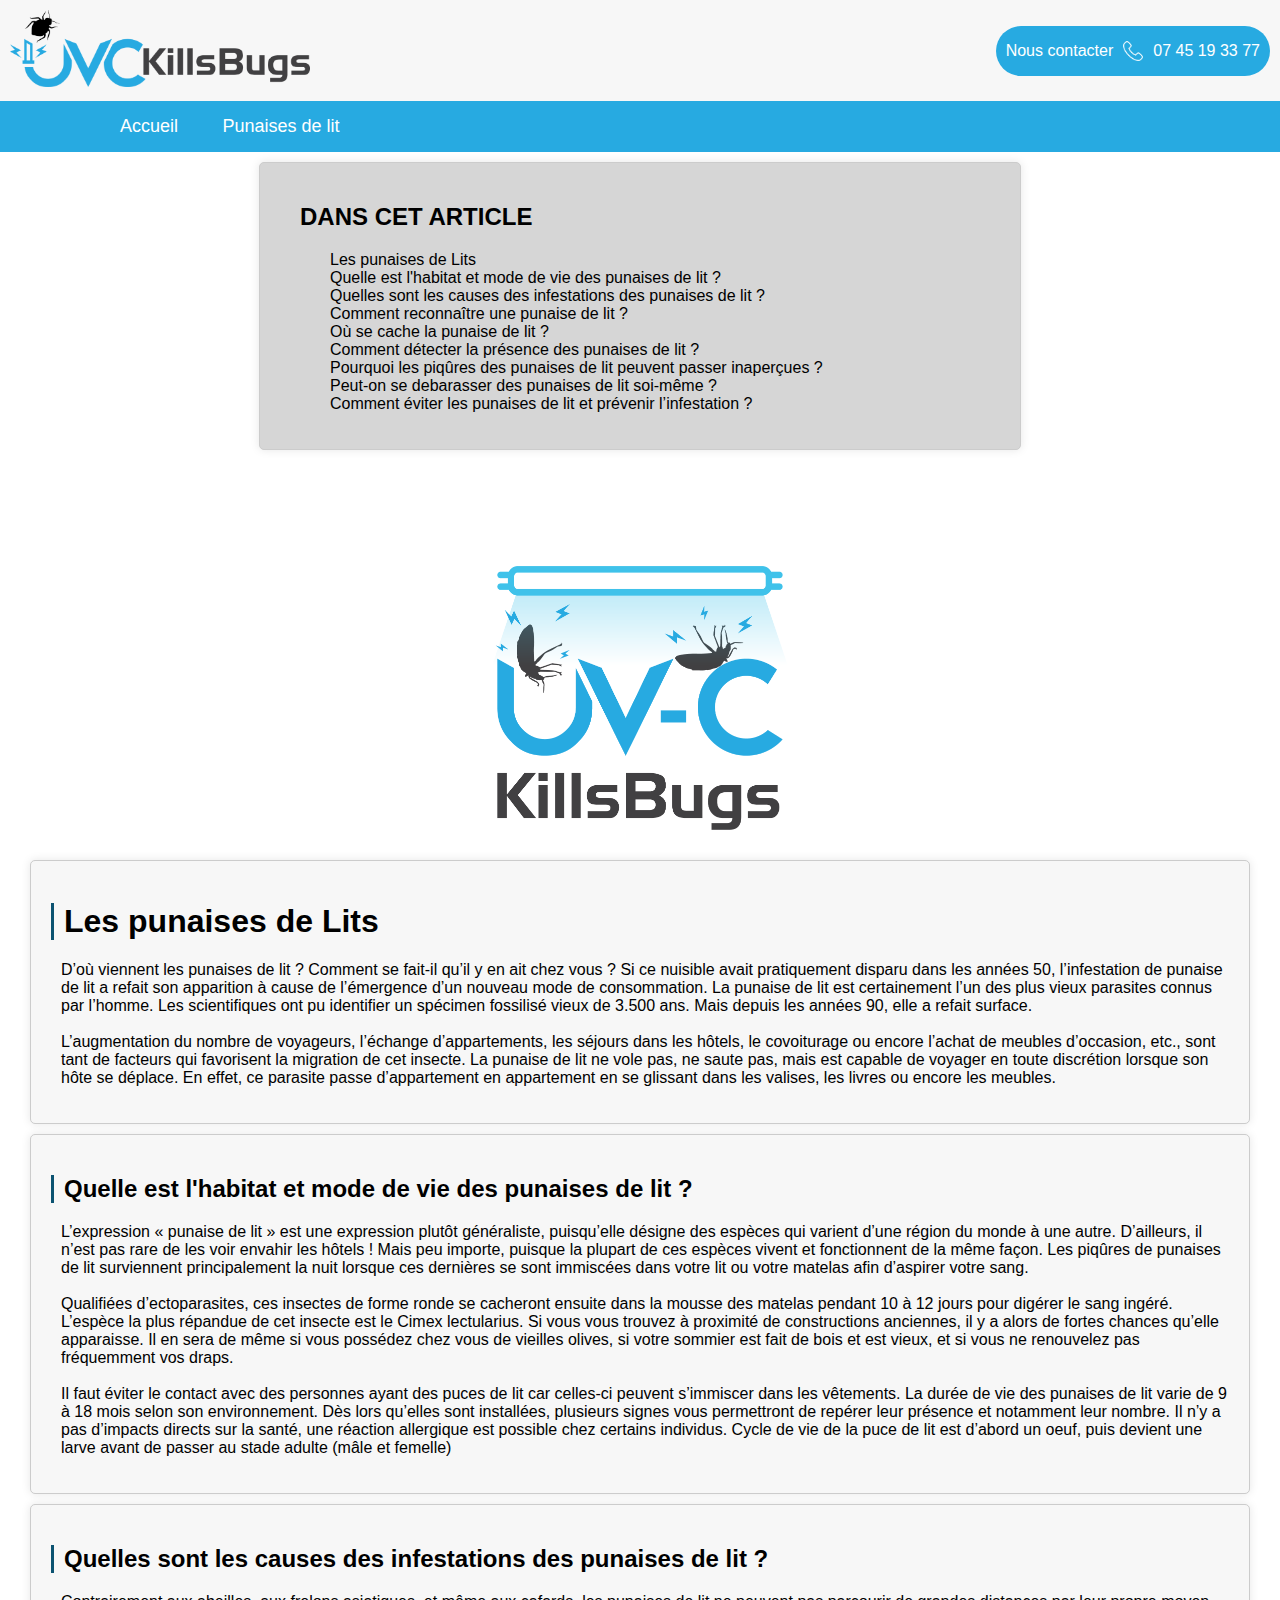
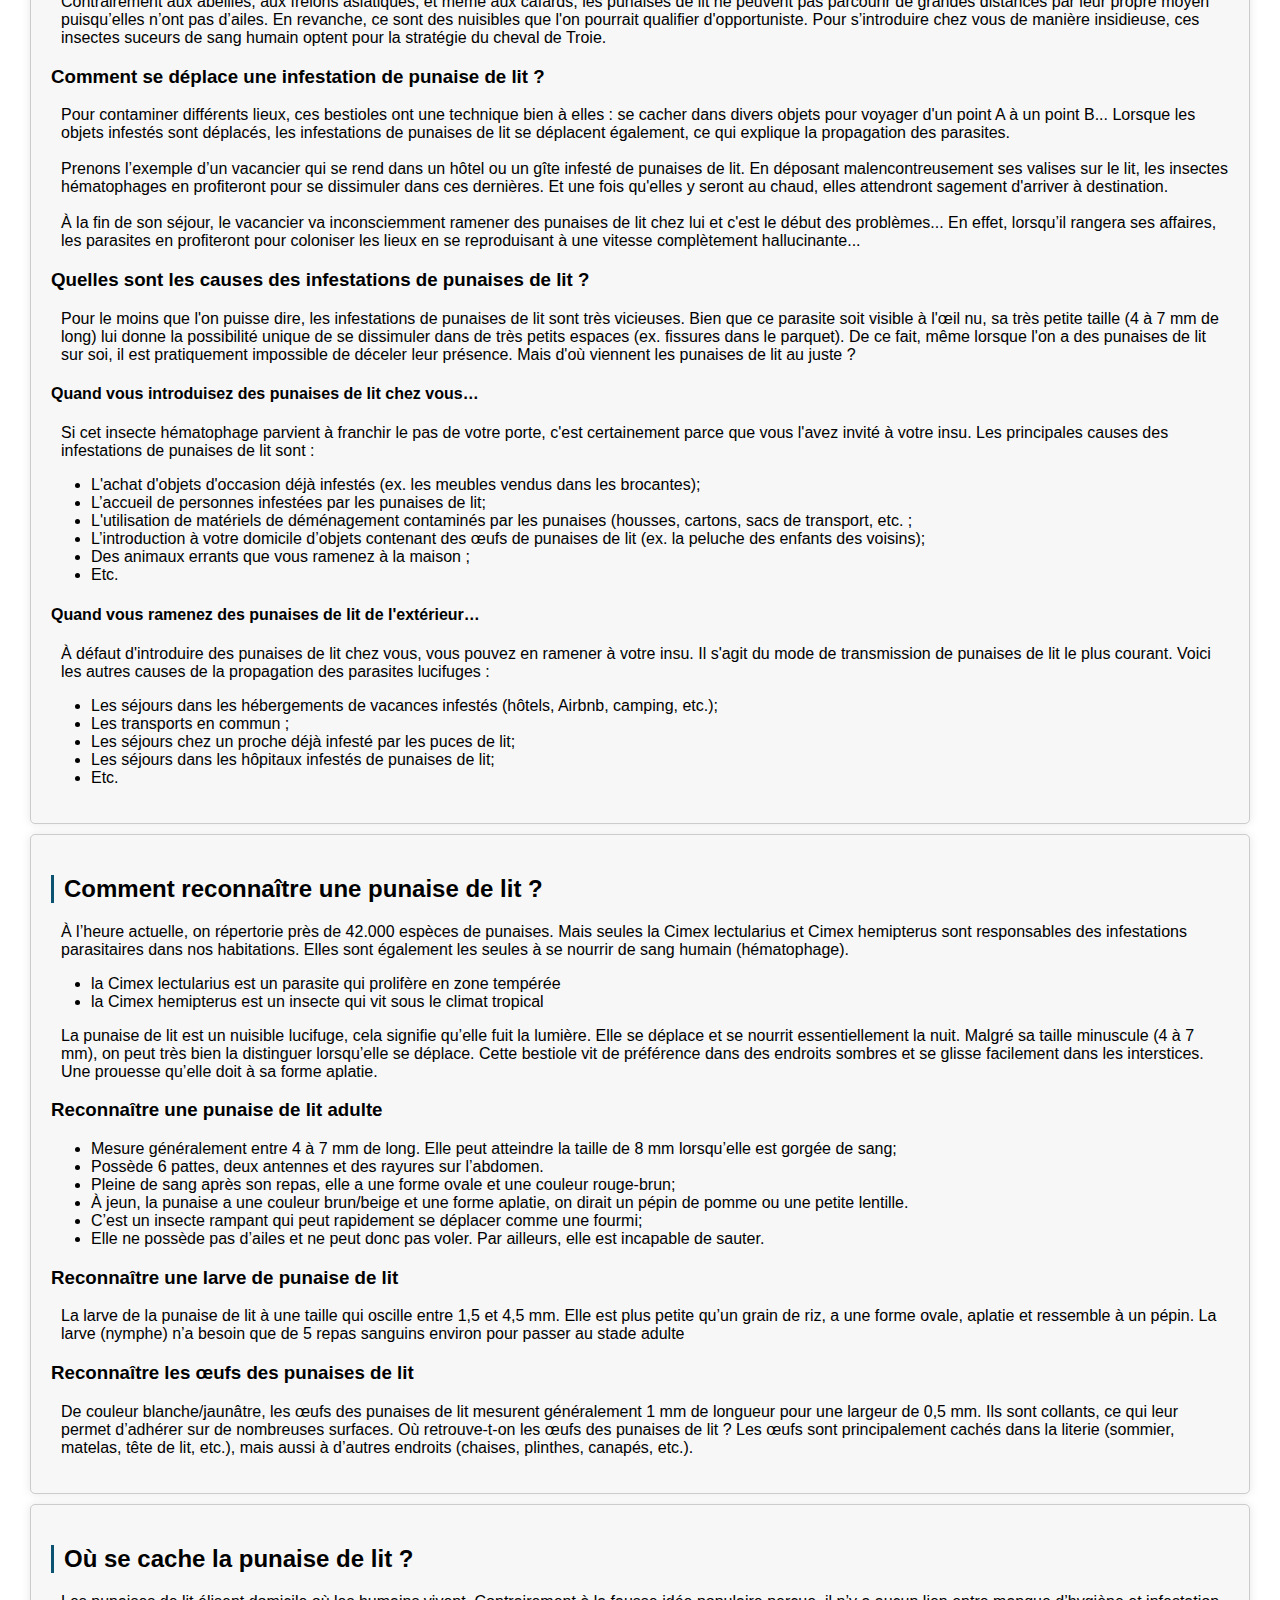
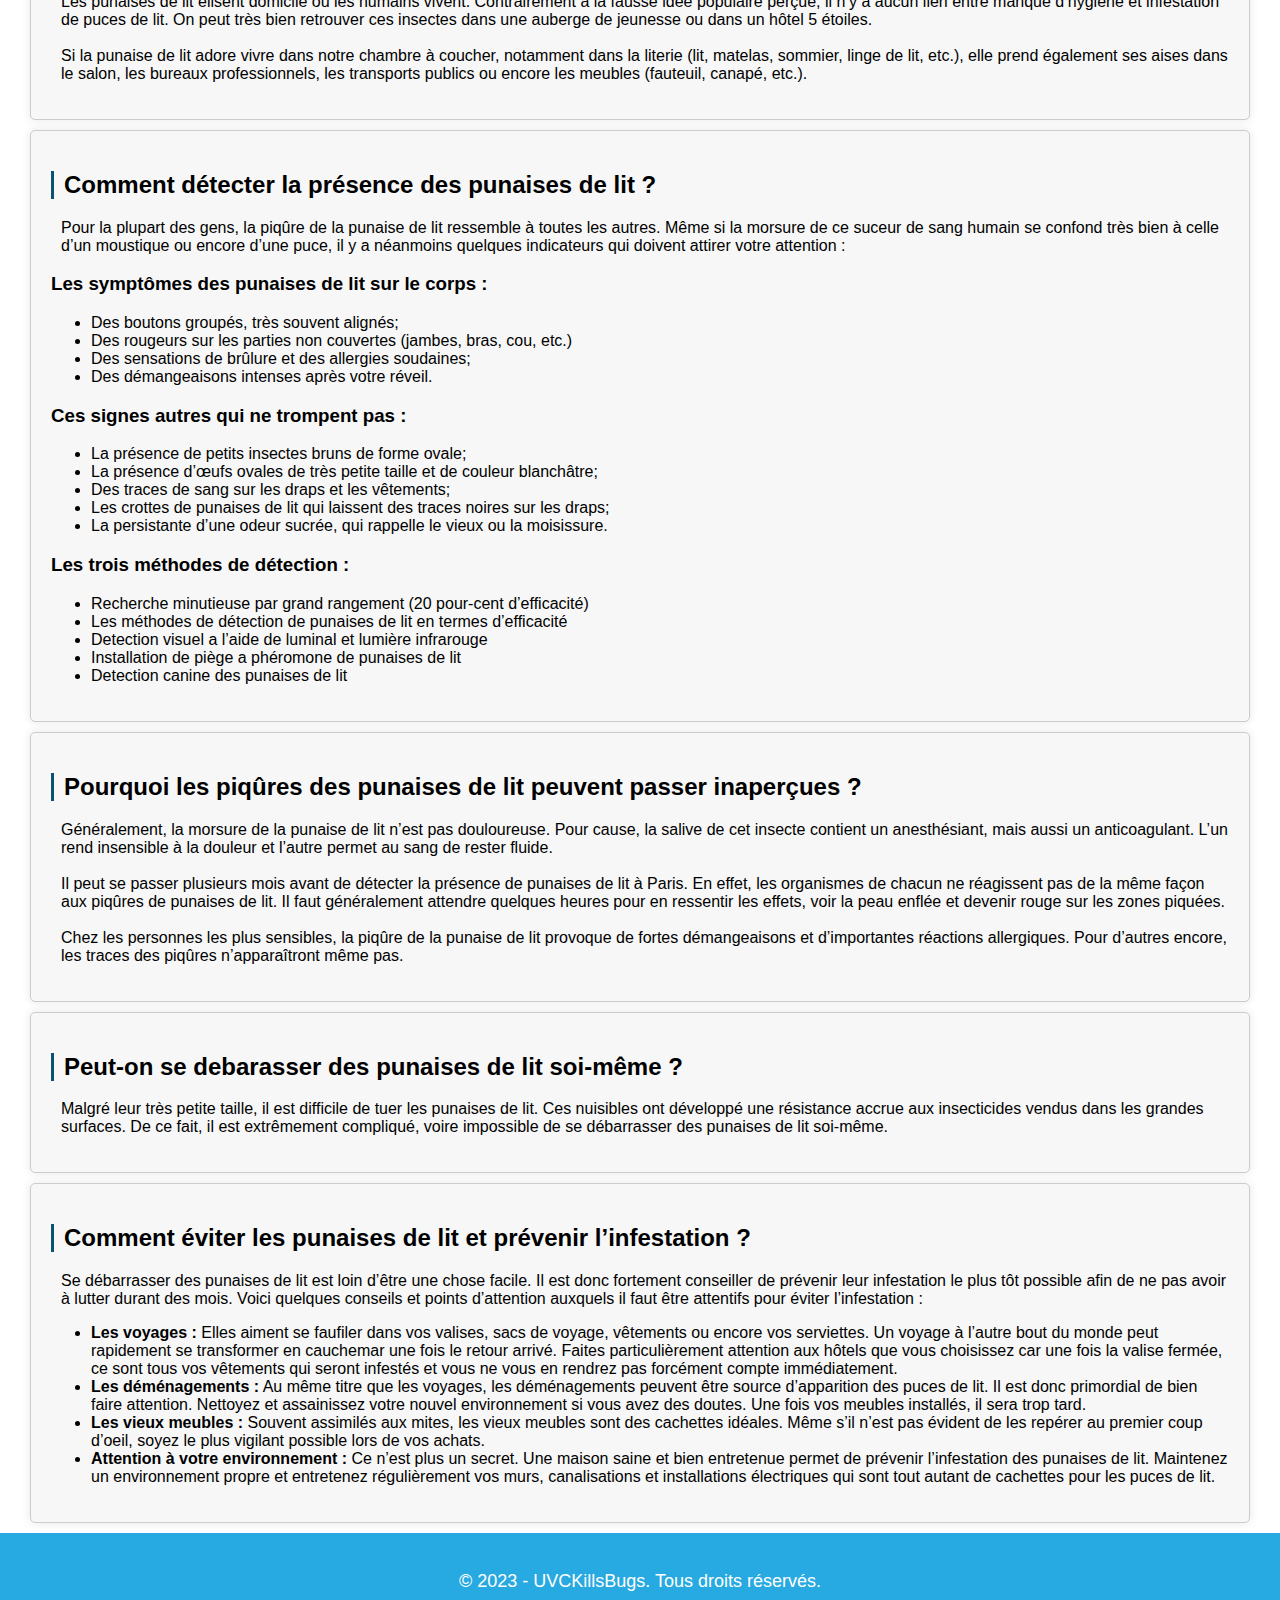
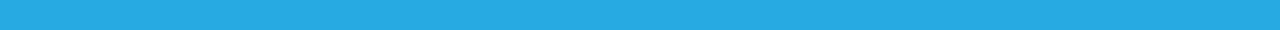
==== pages/BedBugs.html @ 1cd1d914 "Adding an icon for tabs." ====
<!DOCTYPE html>
<html lang="fr">
    <head>
        <title>UV-C Kills Bugs</title>
        <link rel="stylesheet" href="./../css/header.css">
        <link rel="stylesheet" href="./../css/BedBugs.css">
        <link rel="stylesheet" href="./../css/footer.css">
        <link rel="icon" href="./../images/Logo_main.png" type="image/x-icon">
        <link rel="shortcut icon" href="./../images/Logo_main.png" type="image/x-icon">
    </head>

    <body>
        <header>
          <div class="header-content">
              <a href="./../index.html">
                  <img src="./../images/Logo_header.png" alt="Logo UVCKillsBugs" style="max-width: 300px; height: auto;">
              </a>
              <div class="contact-info">
                  <a href="tel:0745193377">
                      <p>Nous contacter</p>
                      <img src="./../images/Phone_logo.png" style="width: 20px; height: 20px;">
                      <p>07 45 19 33 77</p>
                  </a>
              </div>
          </div>
          <nav>
              <a href="./../index.html">Accueil</a>
              <a href="./BedBugs.html">Punaises de lit</a>
          </nav>
        </header>

        <main>
          <div class="top-container">
            <div id="table-of-contents">
              <h2>DANS CET ARTICLE</h2>
              <ul>
                <li><a href="#introduction">Les punaises de Lits</a></li>
                <li><a href="#habitat-and-lifestyle">Quelle est l'habitat et mode de vie des punaises de lit ?</a></li>
                <li><a href="#causes-of-infestations">Quelles sont les causes des infestations des punaises de lit ?</a></li>
                <li><a href="#recognizing-a-bed-bug">Comment reconnaître une punaise de lit ?</a></li>
                <li><a href="#where-do-they-hide">Où se cache la punaise de lit ?</a></li>
                <li><a href="#detecting-bed-bugs">Comment détecter la présence des punaises de lit ?</a></li>
                <li><a href="#inconspicuous-bites">Pourquoi les piqûres des punaises de lit peuvent passer inaperçues ?</a></li>
                <li><a href="#getting-rid-of-bed-bugs">Peut-on se debarasser des punaises de lit soi-même ?</a></li>
                <li><a href="#preventing-infestation">Comment éviter les punaises de lit et prévenir l’infestation ?</a></li>
              </ul>
            </div>
            <figure>
              <img class="image" src="./../images/Logo_main.png" alt="Image of UV-C lights" style="max-width: 320px; max-height: auto; border-radius: 5px;"/>
            </figure>
          </div>
          

          <section id="introduction">
            <h1>Les punaises de Lits</h1>
            <article>
              <p>D’où viennent les punaises de lit ? Comment se fait-il qu’il y en ait chez vous ? Si ce nuisible avait pratiquement disparu dans les années 50, l’infestation de punaise de lit a refait son apparition à cause de l’émergence d’un nouveau mode de consommation. La punaise de lit est certainement l’un des plus vieux parasites connus par l’homme. Les scientifiques ont pu identifier un spécimen fossilisé vieux de 3.500 ans. Mais depuis les années 90, elle a refait surface.<br>       
              <br>L’augmentation du nombre de voyageurs, l’échange d’appartements, les séjours dans les hôtels, le covoiturage ou encore l’achat de meubles d’occasion, etc., sont tant de facteurs qui favorisent la migration de cet insecte. La punaise de lit ne vole pas, ne saute pas, mais est capable de voyager en toute discrétion lorsque son hôte se déplace. En effet, ce parasite passe d’appartement en appartement en se glissant dans les valises, les livres ou encore les meubles.</p>
            </article>
          </section>



          <section id="habitat-and-lifestyle">
            <h2>Quelle est l'habitat et mode de vie des punaises de lit ?</h2>
            <article>
              <p>L’expression « punaise de lit » est une expression plutôt généraliste, puisqu’elle désigne des espèces qui varient d’une région du monde à une autre. D’ailleurs, il n’est pas rare de les voir envahir les hôtels ! Mais peu importe, puisque la plupart de ces espèces vivent et fonctionnent de la même façon. Les piqûres de punaises de lit surviennent principalement la nuit lorsque ces dernières se sont immiscées dans votre lit ou votre matelas afin d’aspirer votre sang.<br>
              <br>Qualifiées d’ectoparasites, ces insectes de forme ronde se cacheront ensuite dans la mousse des matelas pendant 10 à 12 jours pour digérer le sang ingéré. L’espèce la plus répandue de cet insecte est le Cimex lectularius. Si vous vous trouvez à proximité de constructions anciennes, il y a alors de fortes chances qu’elle apparaisse. Il en sera de même si vous possédez chez vous de vieilles olives, si votre sommier est fait de bois et est vieux, et si vous ne renouvelez pas fréquemment vos draps.<br>
              <br>Il faut éviter le contact avec des personnes ayant des puces de lit car celles-ci peuvent s’immiscer dans les vêtements. La durée de vie des punaises de lit varie de 9 à 18 mois selon son environnement. Dès lors qu’elles sont installées, plusieurs signes vous permettront de repérer leur présence et notamment leur nombre. Il n’y a pas d’impacts directs sur la santé, une réaction allergique est possible chez certains individus. Cycle de vie de la puce de lit est d’abord un oeuf, puis devient une larve avant de passer au stade adulte (mâle et femelle)</p>

            </article>
          </section>

          <section id="causes-of-infestations">
            <h2>Quelles sont les causes des infestations des punaises de lit ?</h2>
            <article>
              <p>Contrairement aux abeilles, aux frelons asiatiques, et même aux cafards, les punaises de lit ne peuvent pas parcourir de grandes distances par leur propre moyen puisqu’elles n’ont pas d’ailes. En revanche, ce sont des nuisibles que l'on pourrait qualifier d'opportuniste. Pour s’introduire chez vous de manière insidieuse, ces insectes suceurs de sang humain optent pour la stratégie du cheval de Troie.</p>

              <h3>Comment se déplace une infestation de punaise de lit ?</h3>
              <p>Pour contaminer différents lieux, ces bestioles ont une technique bien à elles : se cacher dans divers objets pour voyager d'un point A à un point B... Lorsque les objets infestés sont déplacés, les infestations de punaises de lit se déplacent également, ce qui explique la propagation des parasites.<br>
              <br>Prenons l’exemple d’un vacancier qui se rend dans un hôtel ou un gîte infesté de punaises de lit. En déposant malencontreusement ses valises sur le lit, les insectes hématophages en profiteront pour se dissimuler dans ces dernières. Et une fois qu'elles y seront au chaud, elles attendront sagement d'arriver à destination.<br>
              <br>À la fin de son séjour, le vacancier va inconsciemment ramener des punaises de lit chez lui et c'est le début des problèmes... En effet, lorsqu’il rangera ses affaires, les parasites en profiteront pour coloniser les lieux en se reproduisant à une vitesse complètement hallucinante...</p>

              <h3>Quelles sont les causes des infestations de punaises de lit ?</h3>
              <p>Pour le moins que l'on puisse dire, les infestations de punaises de lit sont très vicieuses. Bien que ce parasite soit visible à l'œil nu, sa très petite taille (4 à 7 mm de long) lui donne la possibilité unique de se dissimuler dans de très petits espaces (ex. fissures dans le parquet). De ce fait, même lorsque l'on a des punaises de lit sur soi, il est pratiquement impossible de déceler leur présence. Mais d'où viennent les punaises de lit au juste ?</p>
              
              <h4>Quand vous introduisez des punaises de lit chez vous…</h4>
              <p>Si cet insecte hématophage parvient à franchir le pas de votre porte, c'est certainement parce que vous l'avez invité à votre insu. Les principales causes des infestations de punaises de lit sont :</p>
              <ul>
                <li>L'achat d'objets d'occasion déjà infestés (ex. les meubles vendus dans les brocantes);</li>
                <li>L’accueil de personnes infestées par les punaises de lit;</li>
                <li>L'utilisation de matériels de déménagement contaminés par les punaises (housses, cartons, sacs de transport, etc. ;</li>
                <li>L’introduction à votre domicile d’objets contenant des œufs de punaises de lit (ex. la peluche des enfants des voisins);</li>
                <li>Des animaux errants que vous ramenez à la maison ;</li>
                <li>Etc.</li>
              </ul>
              
              <h4>Quand vous ramenez des punaises de lit de l'extérieur…</h4>

              <p>À défaut d'introduire des punaises de lit chez vous, vous pouvez en ramener à votre insu. Il s'agit du mode de transmission de punaises de lit le plus courant. Voici les autres causes de la propagation des parasites lucifuges :</p>
              <ul>
                <li>Les séjours dans les hébergements de vacances infestés (hôtels, Airbnb, camping, etc.);</li>
                <li>Les transports en commun ;</li>
                <li>Les séjours chez un proche déjà infesté par les puces de lit;</li>
                <li>Les séjours dans les hôpitaux infestés de punaises de lit;</li>
                <li>Etc.</li>
              </ul>
            </article>
          </section>

          <section id="recognizing-a-bed-bug">
            <h2>Comment reconnaître une punaise de lit ?</h2>
            <article>
              <p>À l’heure actuelle, on répertorie près de 42.000 espèces de punaises. Mais seules la Cimex lectularius et Cimex hemipterus sont responsables des infestations parasitaires dans nos habitations. Elles sont également les seules à se nourrir de sang humain (hématophage).</p>
              <ul>
                <li>la Cimex lectularius est un parasite qui prolifère en zone tempérée</li>
                <li>la Cimex hemipterus est un insecte qui vit sous le climat tropical</li>
              </ul>
              <p>La punaise de lit est un nuisible lucifuge, cela signifie qu’elle fuit la lumière. Elle se déplace et se nourrit essentiellement la nuit. Malgré sa taille minuscule (4 à 7 mm), on peut très bien la distinguer lorsqu’elle se déplace. Cette bestiole vit de préférence dans des endroits sombres et se glisse facilement dans les interstices. Une prouesse qu’elle doit à sa forme aplatie.</p>

              <h3>Reconnaître une punaise de lit adulte</h3>
              <ul>
                <li>Mesure généralement entre 4 à 7 mm de long. Elle peut atteindre la taille de 8 mm lorsqu’elle est gorgée de sang;</li>
                <li>Possède 6 pattes, deux antennes et des rayures sur l’abdomen.</li>
                <li>Pleine de sang après son repas, elle a une forme ovale et une couleur rouge-brun;</li>
                <li>À jeun, la punaise a une couleur brun/beige et une forme aplatie, on dirait un pépin de pomme ou une petite lentille.</li>
                <li>C’est un insecte rampant qui peut rapidement se déplacer comme une fourmi;</li>
                <li>Elle ne possède pas d’ailes et ne peut donc pas voler. Par ailleurs, elle est incapable de sauter.</li>
              </ul>

              <h3>Reconnaître une larve de punaise de lit</h3>
              <p>La larve de la punaise de lit à une taille qui oscille entre 1,5 et 4,5 mm. Elle est plus petite qu’un grain de riz, a une forme ovale, aplatie et ressemble à un pépin. La larve (nymphe) n’a besoin que de 5 repas sanguins environ pour passer au stade adulte</p>

              <h3>Reconnaître les œufs des punaises de lit</h3>
              <p>De couleur blanche/jaunâtre, les œufs des punaises de lit mesurent généralement 1 mm de longueur pour une largeur de 0,5 mm. Ils sont collants, ce qui leur permet d’adhérer sur de nombreuses surfaces. Où retrouve-t-on les œufs des punaises de lit ? Les œufs sont principalement cachés dans la literie (sommier, matelas, tête de lit, etc.), mais aussi à d’autres endroits (chaises, plinthes, canapés, etc.).</p>
            </article>
          </section>

          <section id="where-do-they-hide">
            <h2>Où se cache la punaise de lit ?</h2>
            <article>
              <p>Les punaises de lit élisent domicile où les humains vivent. Contrairement à la fausse idée populaire perçue, il n’y a aucun lien entre manque d’hygiène et infestation de puces de lit. On peut très bien retrouver ces insectes dans une auberge de jeunesse ou dans un hôtel 5 étoiles.<br>
              <br>Si la punaise de lit adore vivre dans notre chambre à coucher, notamment dans la literie (lit, matelas, sommier, linge de lit, etc.), elle prend également ses aises dans le salon, les bureaux professionnels, les transports publics ou encore les meubles (fauteuil, canapé, etc.).</p>
            </article>
          </section>

          <section id="detecting-bed-bugs">
            <h2>Comment détecter la présence des punaises de lit ?</h2>
            
            <article>
              <p>Pour la plupart des gens, la piqûre de la punaise de lit ressemble à toutes les autres. Même si la morsure de ce suceur de sang humain se confond très bien à celle d’un moustique ou encore d’une puce, il y a néanmoins quelques indicateurs qui doivent attirer votre attention :</p>

              <h3>Les symptômes des punaises de lit sur le corps :</h3>
              <ul>
                <li>Des boutons groupés, très souvent alignés;</li>
                <li>Des rougeurs sur les parties non couvertes (jambes, bras, cou, etc.)</li>
                <li>Des sensations de brûlure et des allergies soudaines;</li>
                <li>Des démangeaisons intenses après votre réveil.</li>
              </ul>

              <h3>Ces signes autres qui ne trompent pas :</h3>
              <ul>
                <li>La présence de petits insectes bruns de forme ovale;</li>
                <li>La présence d’œufs ovales de très petite taille et de couleur blanchâtre;</li>
                <li>Des traces de sang sur les draps et les vêtements;</li>
                <li>Les crottes de punaises de lit qui laissent des traces noires sur les draps;</li>
                <li>La persistante d’une odeur sucrée, qui rappelle le vieux ou la moisissure.</li>
              </ul>

              <h3>Les trois méthodes de détection :</h3>
              <ul>
                <li>Recherche minutieuse par grand rangement (20 pour-cent d’efficacité)</li>
                <li>Les méthodes de détection de punaises de lit en termes d’efficacité</li>
                <li>Detection visuel a l’aide de luminal et lumière infrarouge</li>
                <li>Installation de piège a phéromone de punaises de lit</li>
                <li>Detection canine des punaises de lit</li>
              </ul>
            </article>
          </section>

          <section id="inconspicuous-bites">
            <h2>Pourquoi les piqûres des punaises de lit peuvent passer inaperçues ?</h2>
            <article>
              <p>Généralement, la morsure de la punaise de lit n’est pas douloureuse. Pour cause, la salive de cet insecte contient un anesthésiant, mais aussi un anticoagulant. L’un rend insensible à la douleur et l’autre permet au sang de rester fluide.<br>
              <br>Il peut se passer plusieurs mois avant de détecter la présence de punaises de lit à Paris. En effet, les organismes de chacun ne réagissent pas de la même façon aux piqûres de punaises de lit. Il faut généralement attendre quelques heures pour en ressentir les effets, voir la peau enflée et devenir rouge sur les zones piquées.<br>
              <br>Chez les personnes les plus sensibles, la piqûre de la punaise de lit provoque de fortes démangeaisons et d’importantes réactions allergiques. Pour d’autres encore, les traces des piqûres n’apparaîtront même pas.</p>
            </article>
          </section>

          <section id="getting-rid-of-bed-bugs">
            <h2>Peut-on se debarasser des punaises de lit soi-même ?</h2>
            <article>
              <p>Malgré leur très petite taille, il est difficile de tuer les punaises de lit. Ces nuisibles ont développé une résistance accrue aux insecticides vendus dans les grandes surfaces. De ce fait, il est extrêmement compliqué, voire impossible de se débarrasser des punaises de lit soi-même.</p>
            </article>
          </section>

          <section id="preventing-infestation">
            <h2>Comment éviter les punaises de lit et prévenir l’infestation ?</h2>
            <article>
              <p>Se débarrasser des punaises de lit est loin d’être une chose facile. Il est donc fortement conseiller de prévenir leur infestation le plus tôt possible afin de ne pas avoir à lutter durant des mois. Voici quelques conseils et points d’attention auxquels il faut être attentifs pour éviter l’infestation :
                <ul>
                  <li><b>Les voyages :</b> Elles aiment se faufiler dans vos valises, sacs de voyage, vêtements ou encore vos serviettes. Un voyage à l’autre bout du monde peut rapidement se transformer en cauchemar une fois le retour arrivé. Faites particulièrement attention aux hôtels que vous choisissez car une fois la valise fermée, ce sont tous vos vêtements qui seront infestés et vous ne vous en rendrez pas forcément compte immédiatement.</li>
                  <li><b>Les déménagements :</b> Au même titre que les voyages, les déménagements peuvent être source d’apparition des puces de lit. Il est donc primordial de bien faire attention. Nettoyez et assainissez votre nouvel environnement si vous avez des doutes. Une fois vos meubles installés, il sera trop tard.</li>
                  <li><b>Les vieux meubles :</b> Souvent assimilés aux mites, les vieux meubles sont des cachettes idéales. Même s’il n’est pas évident de les repérer au premier coup d’oeil, soyez le plus vigilant possible lors de vos achats.</li>
                  <li><b>Attention à votre environnement :</b> Ce n’est plus un secret. Une maison saine et bien entretenue permet de prévenir l’infestation des punaises de lit. Maintenez un environnement propre et entretenez régulièrement vos murs, canalisations et installations électriques qui sont tout autant de cachettes pour les puces de lit.</p></li>
                </ul>                                                     
            </article>
          </section>
        </main>

        <footer>
            <p>© 2023 - UVCKillsBugs. Tous droits réservés.</p>
        </footer>
    </body>
</html>
---- css/header.css ----
header {
    background-color: #f7f7f7;
}

.header-content {
    display: flex;
    justify-content: space-between;
    align-items: center;

    padding: 10px;
}

.contact-info a {
    background-color: #27aae1;

    display: flex;
    justify-content: center;
    align-items: center;
    gap: 10px;

    padding: 0 10px;
    
    border-radius: 30px;
    color: white;
    text-decoration: none;
}
.contact-info a:hover {
    color:#0c5371;
}

nav {
    background-color: #27aae1;
    padding: 15px;
    padding-left: 100px;
}

nav a {
    color:white;
    padding: 0 20px;
    font-size: 18px;
    text-decoration: none;
}

nav a:hover {
    color:#0c5371;
}
---- css/BedBugs.css ----
body {
    font-family: Arial, Helvetica, sans-serif;
    margin: 0;
    padding: 0;
}

main {
    background-color: white;
    padding: 10px 30px;
    display: flex;
    gap: 10px;
    flex-direction: column;
}

.top-container {
    display: flex;
    justify-content: center;
    align-items: center;
    gap: 100px;
    flex-wrap: wrap;
}

section, 
#table-of-contents {
    background-color: #f7f7f7;
    padding: 20px;
    border: 1px solid #ccc;
    border-radius: 5px;
    box-shadow: 0 0 10px rgba(0, 0, 0, 0.1);
}

section p{
    padding-left: 10px;
}

section h1, 
section h2 {
    border-left: 3px solid #0c5371;
    padding-left: 10px;
}

#table-of-contents {
    background-color: #d6d6d6;
    width: 720px;
    max-height: auto;
}   

#table-of-contents ul {
    list-style: none;
}

#table-of-contents h2 {
    padding-left: 20px;
}

#table-of-contents a {
    padding-left: 10px;
    color: black;
    text-decoration: none;
}

#table-of-contents a:hover {
    color: #0c5371;
    text-decoration: none;
    border-left: 1px solid #0c5371;
}
---- css/footer.css ----
footer {
    padding: 20px;
    background-color: #27aae1;
    text-align: center;
}

footer p {
    color: white;
    font-size: 18px;
}
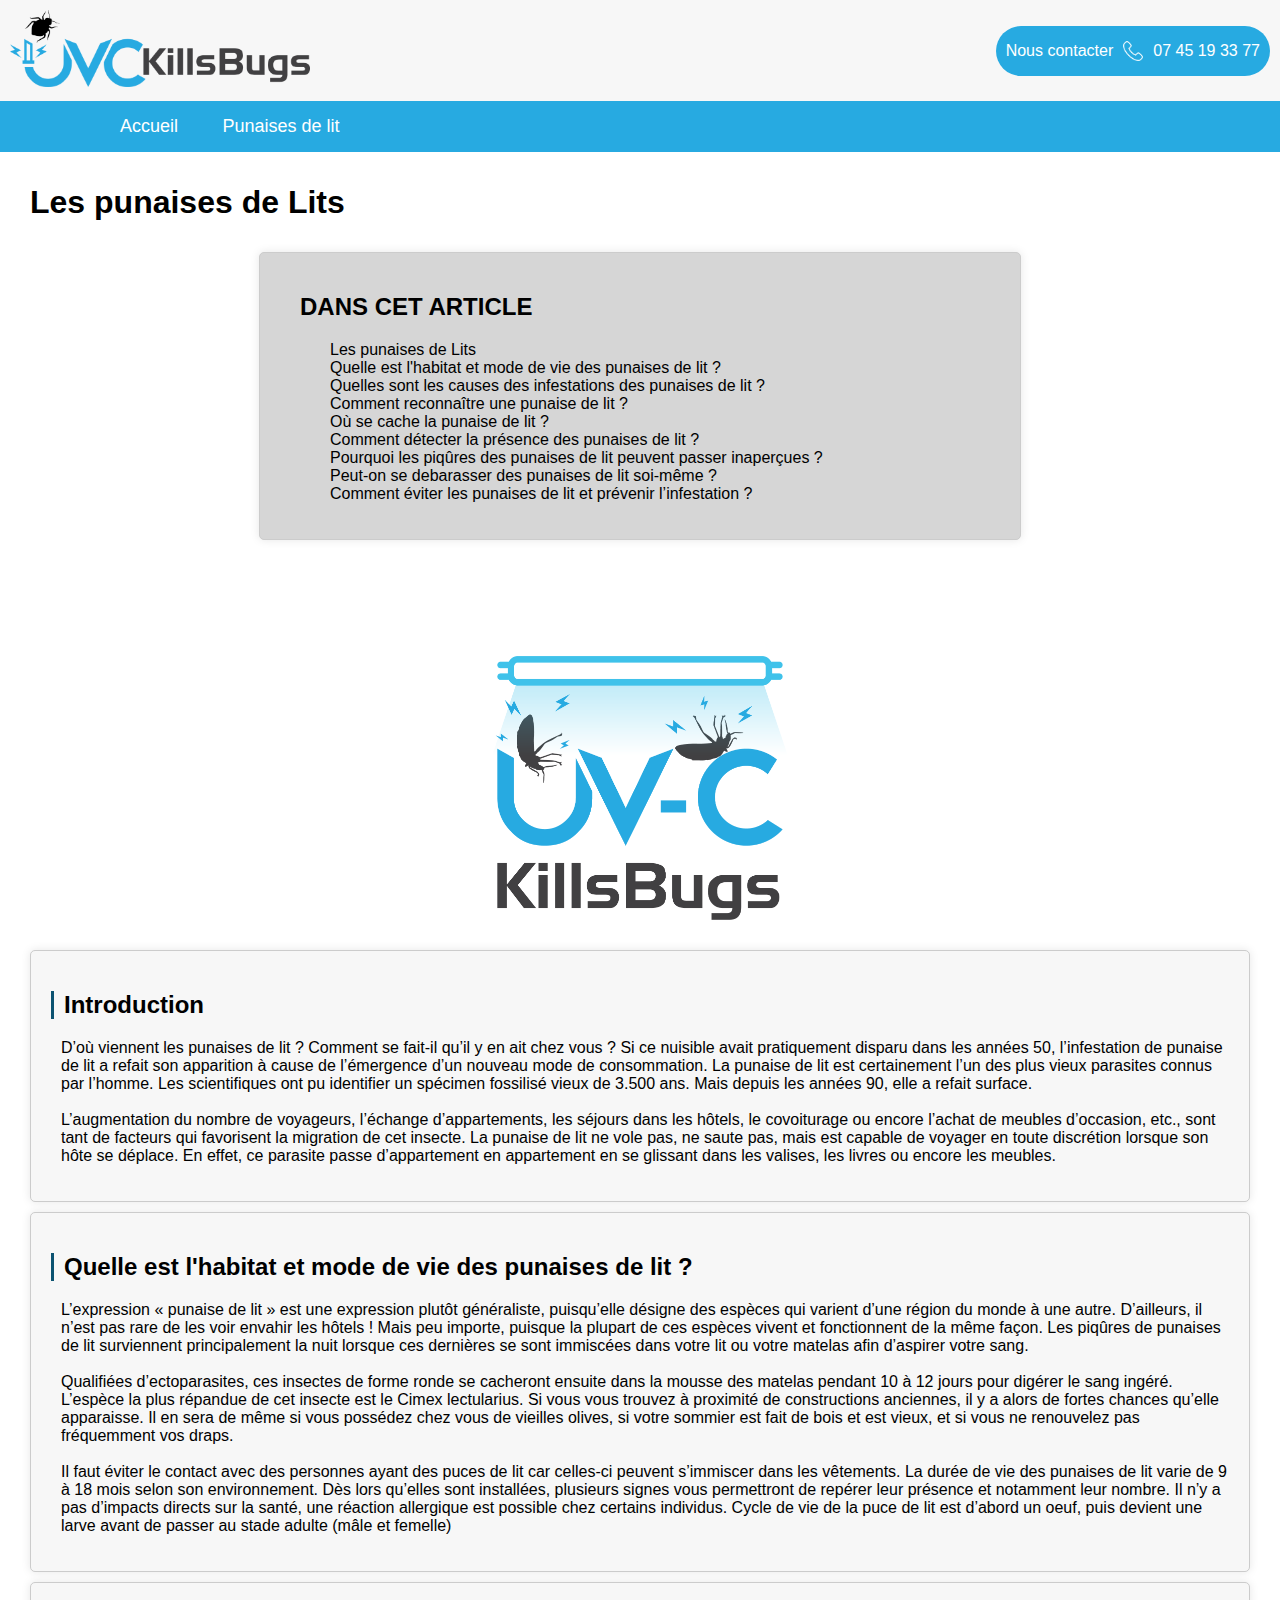
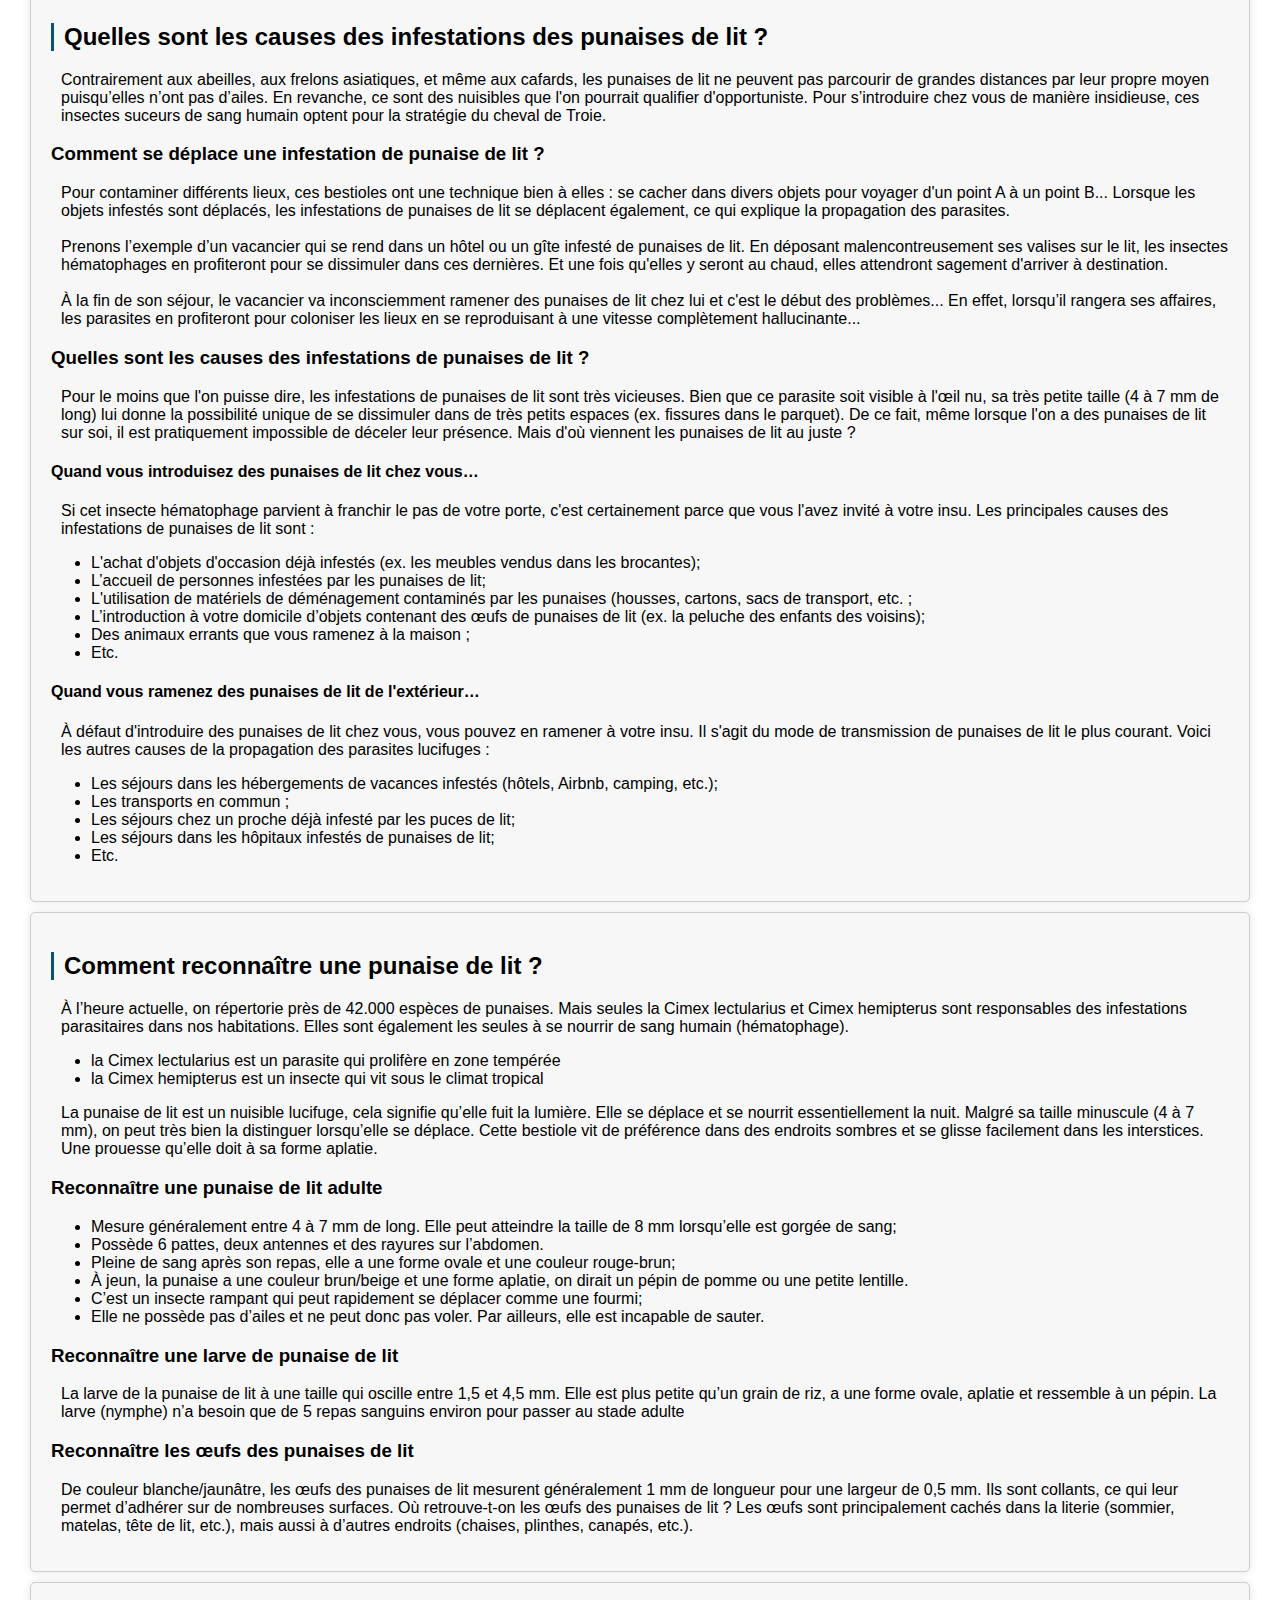
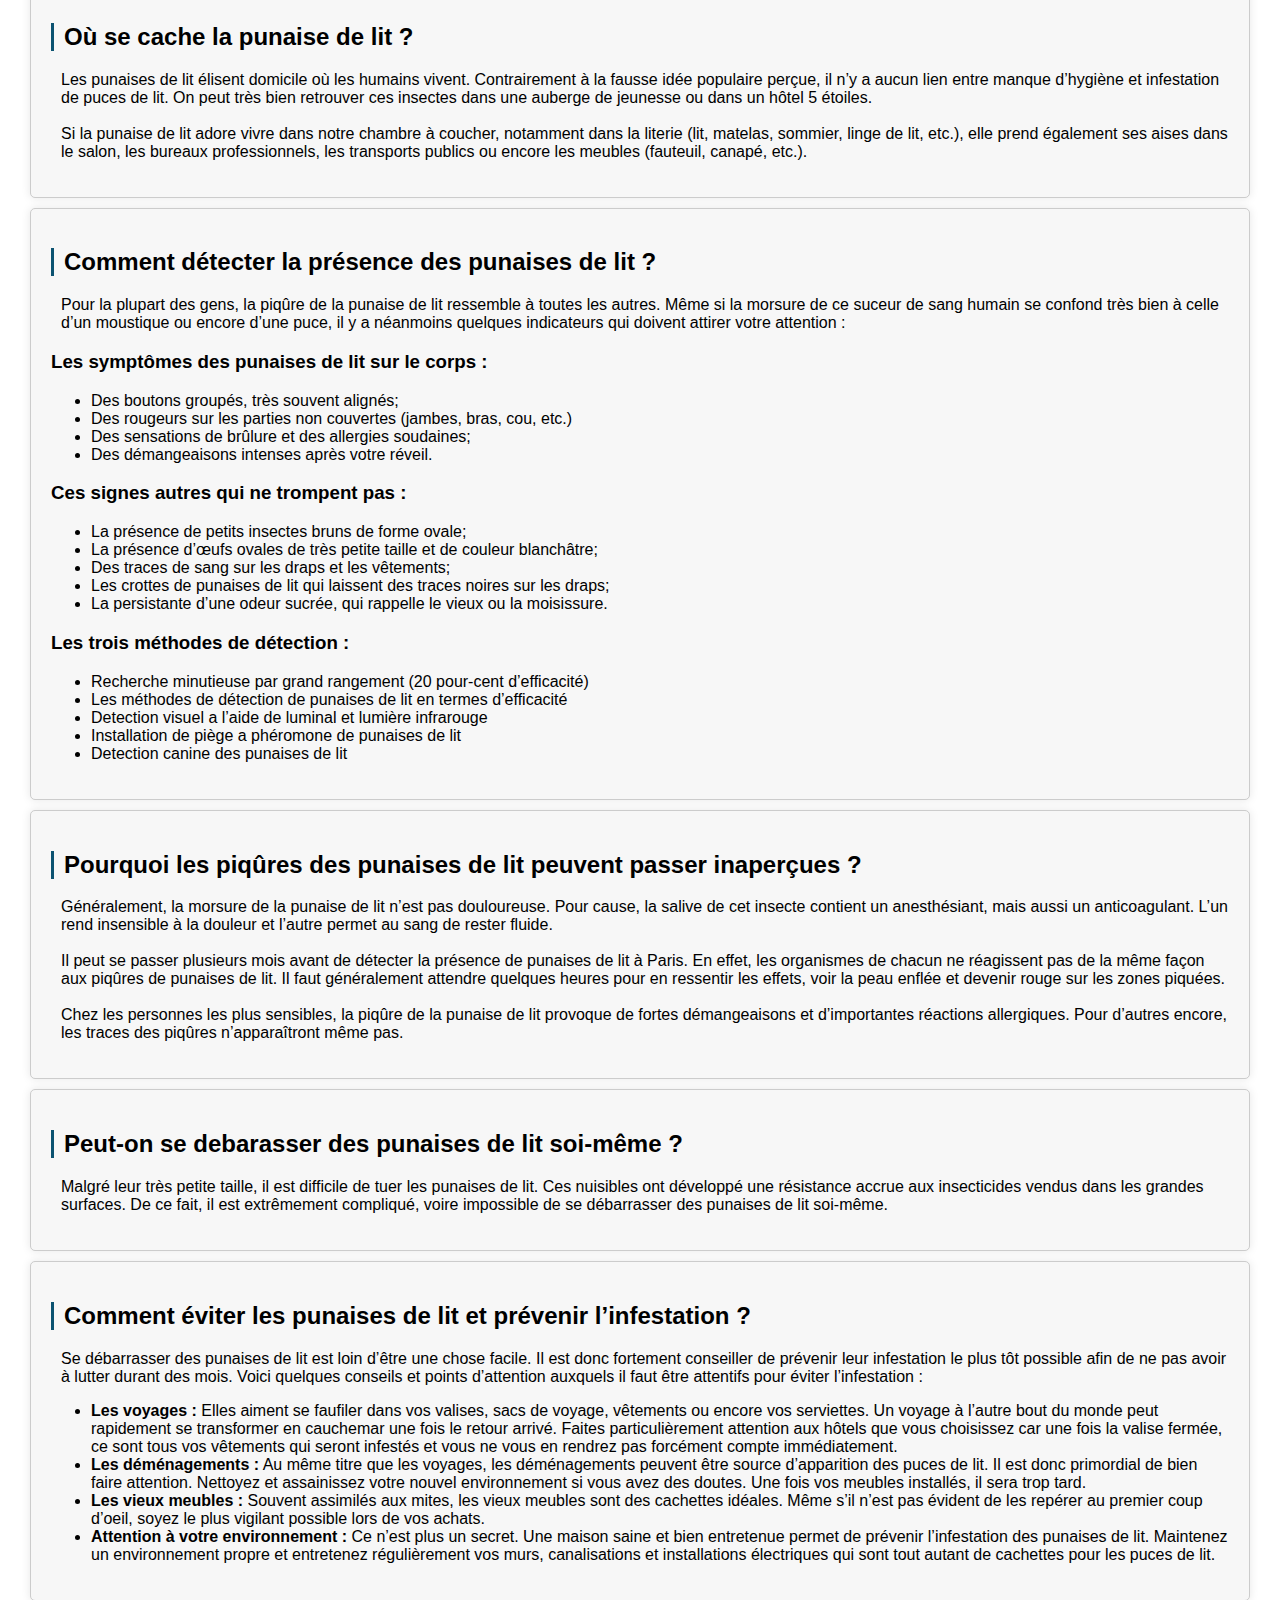
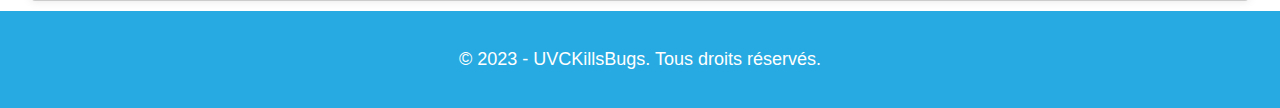
==== commit 924ec991: "Test responsiveness" ====
--- a/pages/BedBugs.html
+++ b/pages/BedBugs.html
@@ -5,8 +5,8 @@
         <link rel="stylesheet" href="./../css/header.css">
         <link rel="stylesheet" href="./../css/BedBugs.css">
         <link rel="stylesheet" href="./../css/footer.css">
-        <link rel="icon" href="./../images/Logo_main.png" type="image/x-icon">
-        <link rel="shortcut icon" href="./../images/Logo_main.png" type="image/x-icon">
+        <link rel="icon" href="./../images/Favicon.png" type="image/x-icon">
+        <link rel="shortcut icon" href="./../images/Favicon.png" type="image/x-icon">
     </head>
 
     <body>
@@ -30,6 +30,8 @@
         </header>
 
         <main>
+
+          <h1>Les punaises de Lits</h1>
           <div class="top-container">
             <div id="table-of-contents">
               <h2>DANS CET ARTICLE</h2>
@@ -52,7 +54,7 @@
           
 
           <section id="introduction">
-            <h1>Les punaises de Lits</h1>
+            <h2>Introduction</h2>
             <article>
               <p>D’où viennent les punaises de lit ? Comment se fait-il qu’il y en ait chez vous ? Si ce nuisible avait pratiquement disparu dans les années 50, l’infestation de punaise de lit a refait son apparition à cause de l’émergence d’un nouveau mode de consommation. La punaise de lit est certainement l’un des plus vieux parasites connus par l’homme. Les scientifiques ont pu identifier un spécimen fossilisé vieux de 3.500 ans. Mais depuis les années 90, elle a refait surface.<br>       
               <br>L’augmentation du nombre de voyageurs, l’échange d’appartements, les séjours dans les hôtels, le covoiturage ou encore l’achat de meubles d’occasion, etc., sont tant de facteurs qui favorisent la migration de cet insecte. La punaise de lit ne vole pas, ne saute pas, mais est capable de voyager en toute discrétion lorsque son hôte se déplace. En effet, ce parasite passe d’appartement en appartement en se glissant dans les valises, les livres ou encore les meubles.</p>
--- a/css/header.css
+++ b/css/header.css
@@ -44,3 +44,18 @@
 nav a:hover {
     color:#0c5371;
 }
+
+@media (max-width: 768px) {
+    .header-content {
+        height: 150px;
+    }
+
+    .contact-info a p {
+        font-size: 25px; 
+    
+    }
+
+    nav a {
+        font-size: 25px; 
+    }
+}--- a/css/BedBugs.css
+++ b/css/BedBugs.css
@@ -63,5 +63,4 @@
     color: #0c5371;
     text-decoration: none;
     border-left: 1px solid #0c5371;
-}
-
+}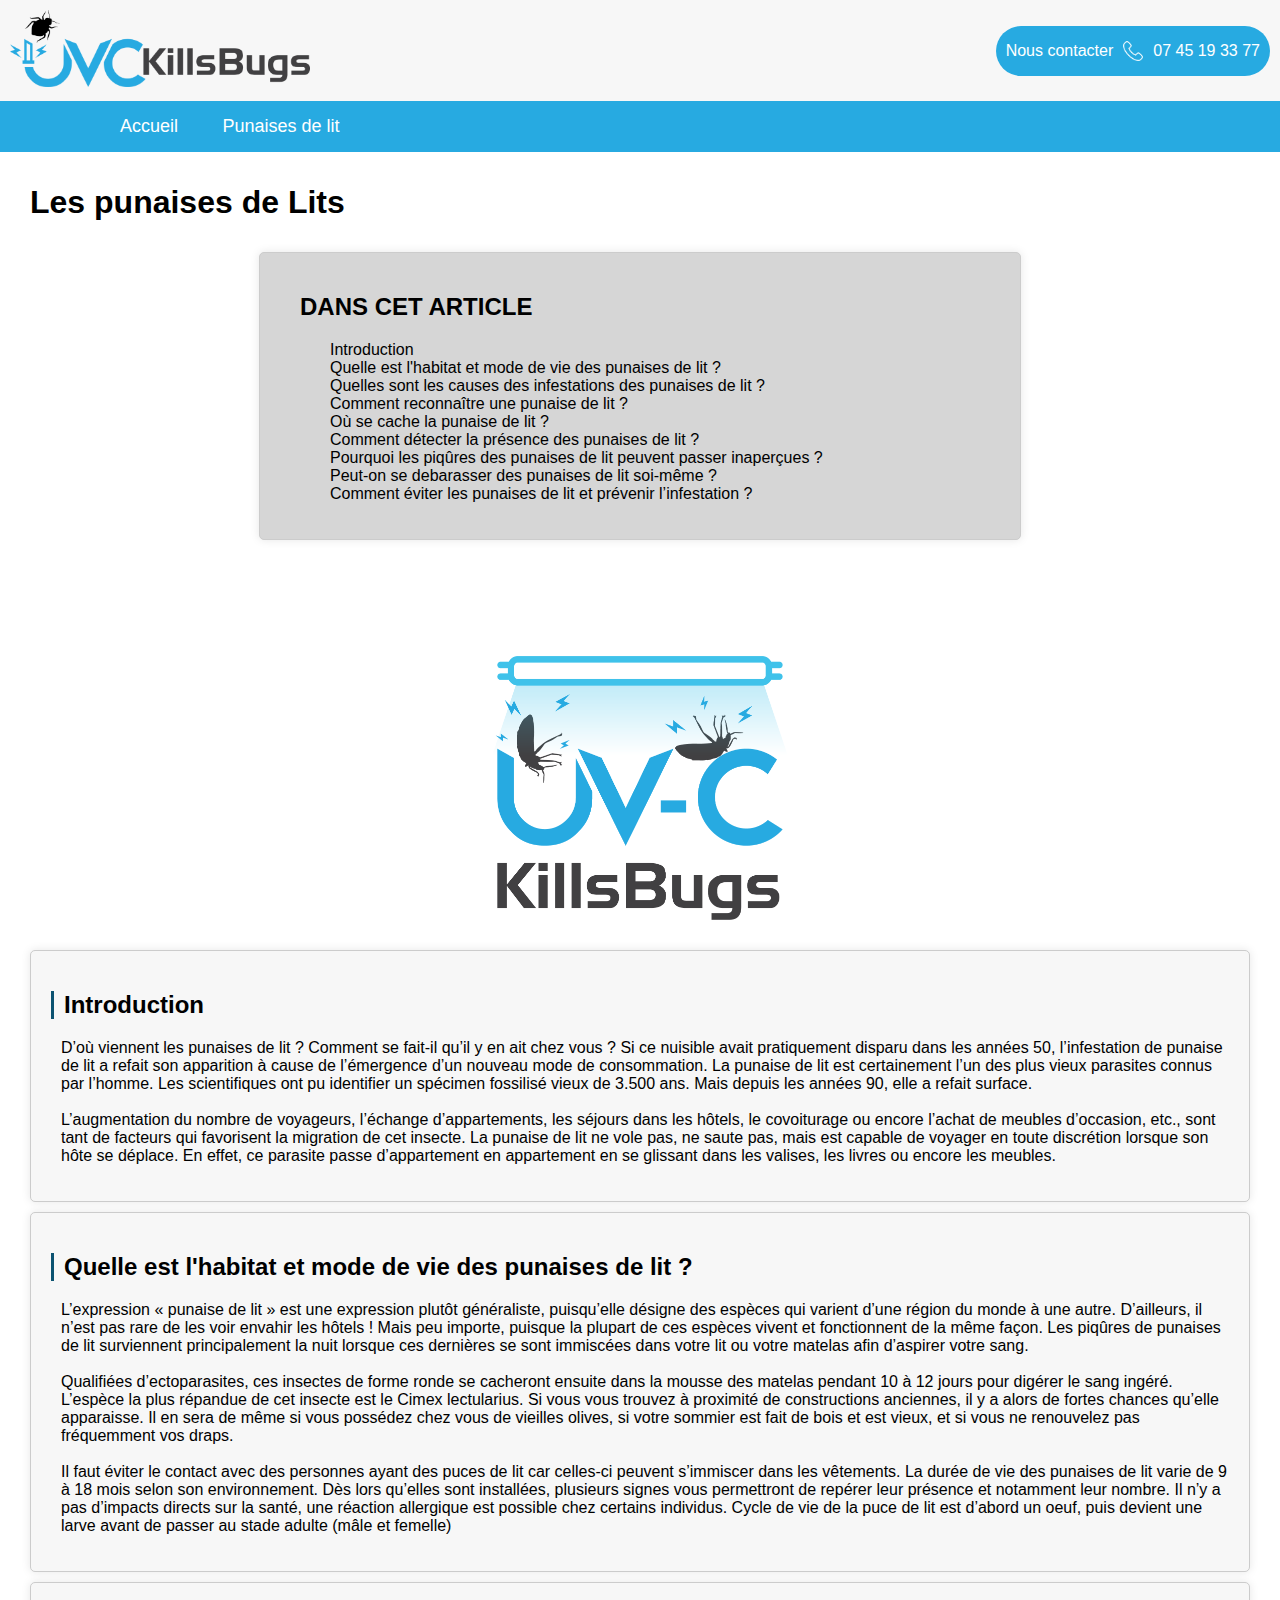
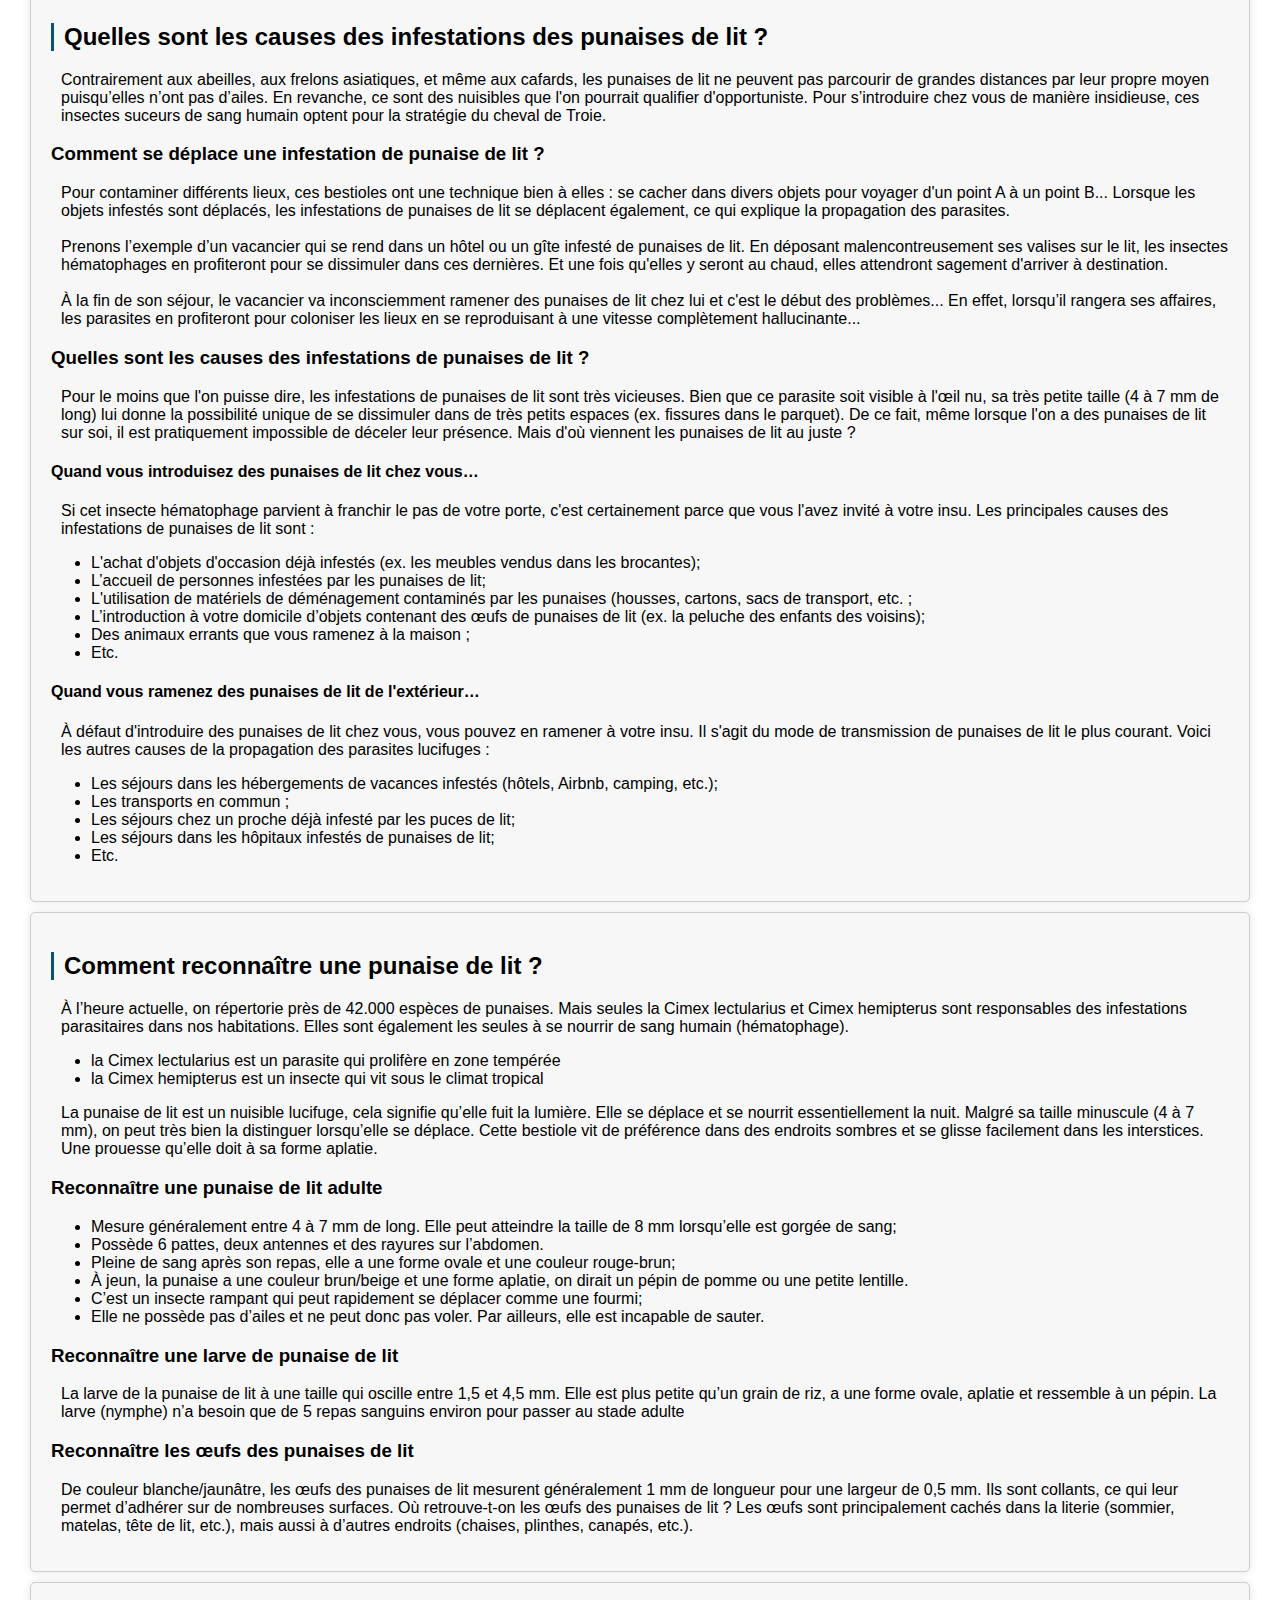
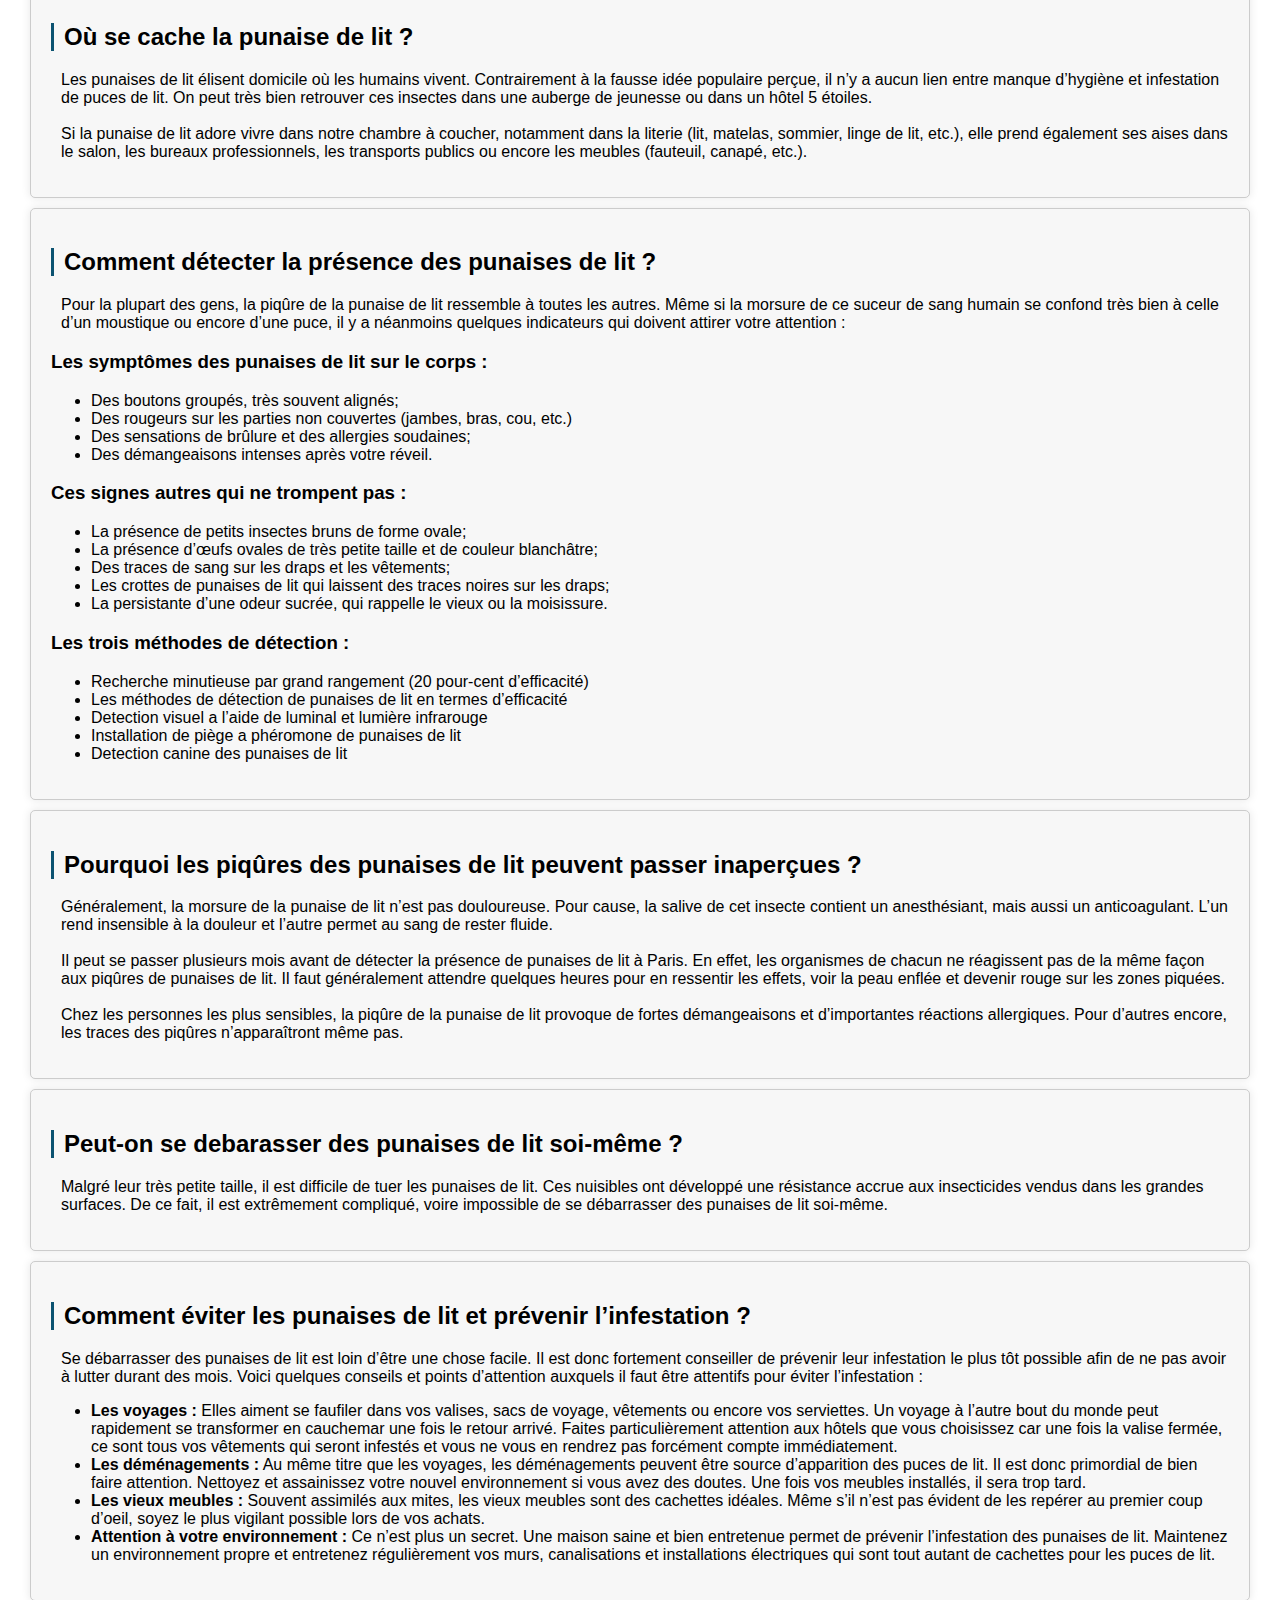
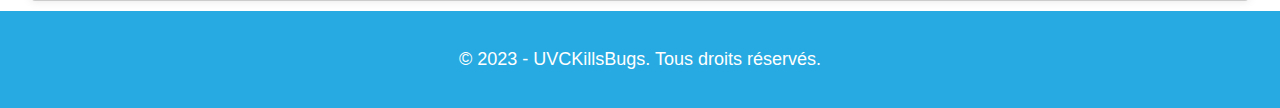
==== commit 71f29528: "Adding responsivness BedBugs" ====
--- a/pages/BedBugs.html
+++ b/pages/BedBugs.html
@@ -36,7 +36,7 @@
             <div id="table-of-contents">
               <h2>DANS CET ARTICLE</h2>
               <ul>
-                <li><a href="#introduction">Les punaises de Lits</a></li>
+                <li><a href="#introduction">Introduction</a></li>
                 <li><a href="#habitat-and-lifestyle">Quelle est l'habitat et mode de vie des punaises de lit ?</a></li>
                 <li><a href="#causes-of-infestations">Quelles sont les causes des infestations des punaises de lit ?</a></li>
                 <li><a href="#recognizing-a-bed-bug">Comment reconnaître une punaise de lit ?</a></li>
@@ -48,7 +48,7 @@
               </ul>
             </div>
             <figure>
-              <img class="image" src="./../images/Logo_main.png" alt="Image of UV-C lights" style="max-width: 320px; max-height: auto; border-radius: 5px;"/>
+              <img class="image" src="./../images/Logo_main.png" alt="Image of UV-C lights"/>
             </figure>
           </div>
           
--- a/css/header.css
+++ b/css/header.css
@@ -45,17 +45,17 @@
     color:#0c5371;
 }
 
-@media (max-width: 768px) {
+@media (max-width: 981px) {
     .header-content {
         height: 150px;
     }
 
     .contact-info a p {
-        font-size: 25px; 
+        font-size: 27px; 
     
     }
 
     nav a {
-        font-size: 25px; 
+        font-size: 30px; 
     }
 }--- a/css/BedBugs.css
+++ b/css/BedBugs.css
@@ -63,4 +63,37 @@
     color: #0c5371;
     text-decoration: none;
     border-left: 1px solid #0c5371;
+}
+
+.image {
+    max-width: 320px; 
+    height: auto; 
+    border-radius: 5px;
+}
+
+@media (max-width: 981px) {
+    p, li, #table-of-contents li a {
+        font-size: 40px
+    }
+
+    h1 {
+        font-size: 60px;
+    }
+
+    h2 {
+        font-size: 50px;
+    }
+
+    h3 {
+        font-size: 45px;
+    }
+
+    h4 {
+        font-size: 42px;
+    }
+
+    .image {
+        max-width: 600px; 
+        height: auto; 
+    }
 }--- a/css/footer.css
+++ b/css/footer.css
@@ -8,3 +8,10 @@
     color: white;
     font-size: 18px;
 }
+
+@media (max-width: 981px) {
+    footer p {
+        color: white;
+        font-size: 35px;
+    }
+}
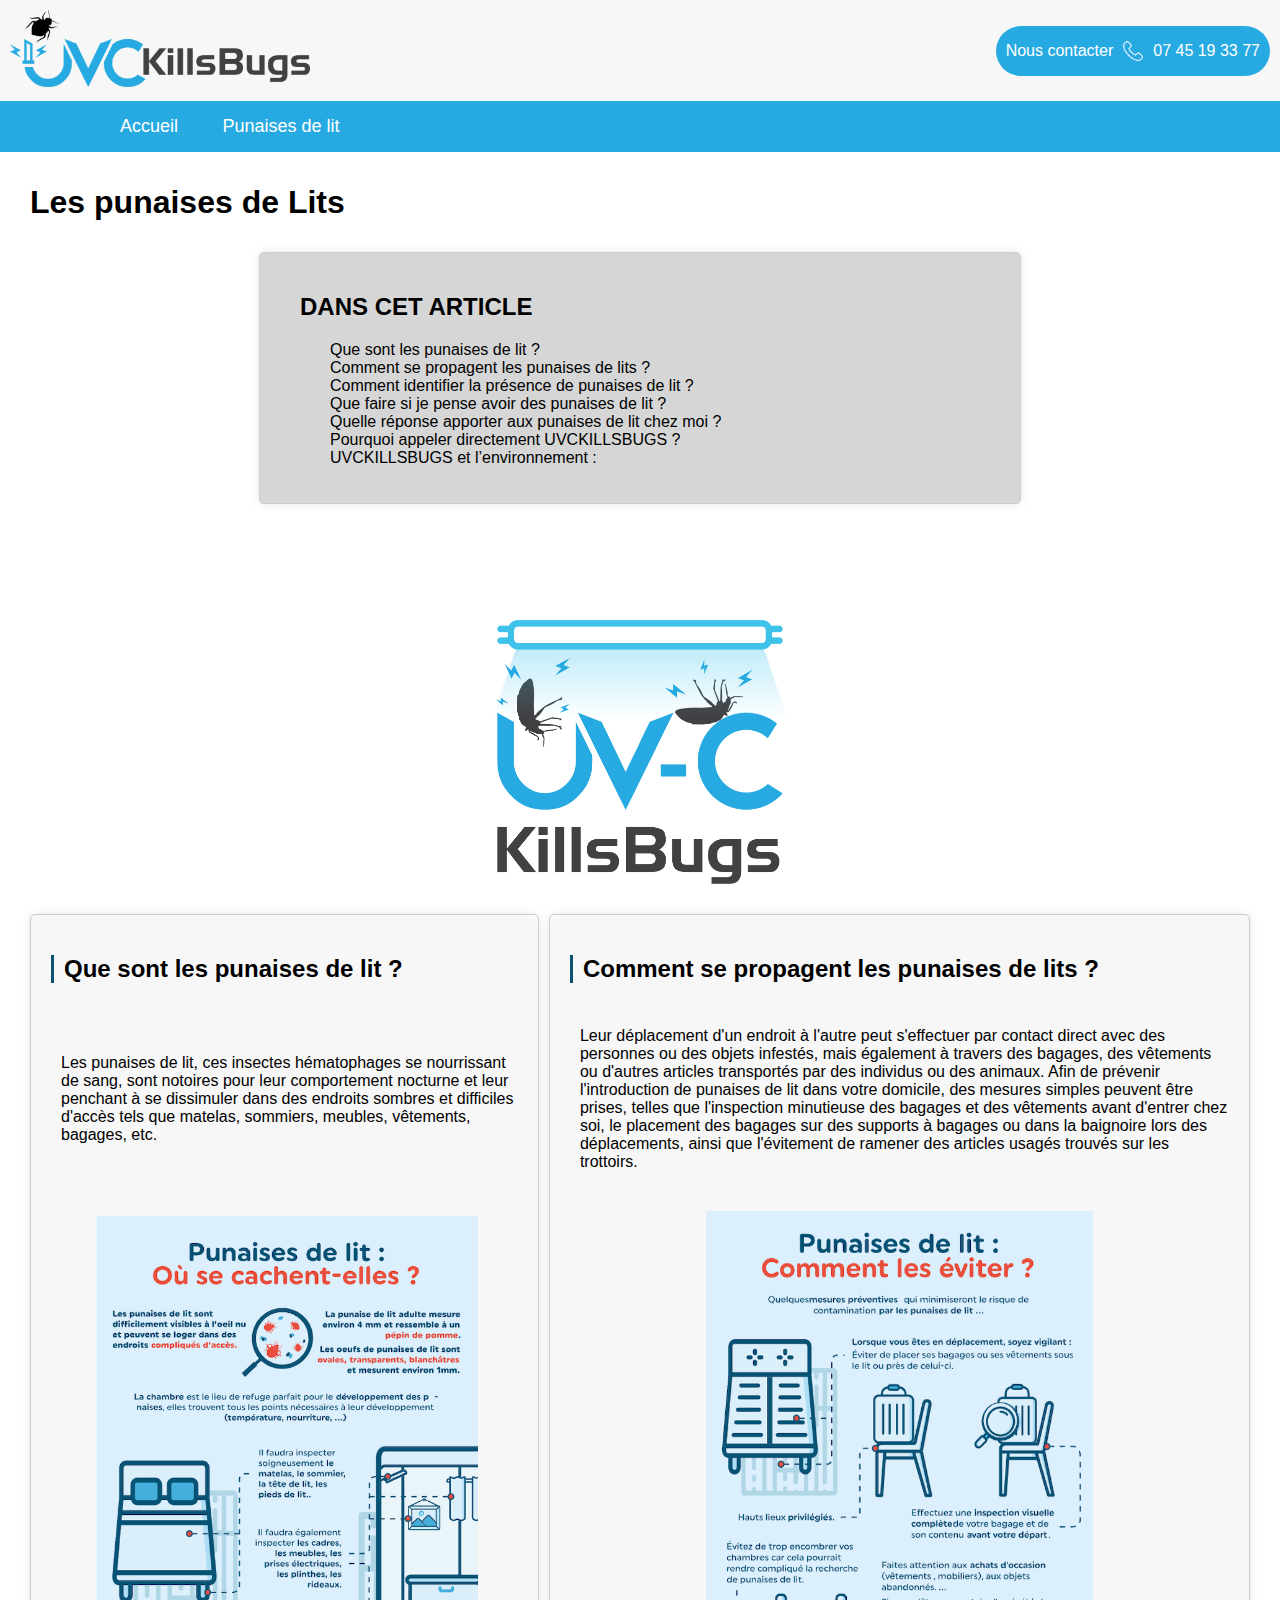
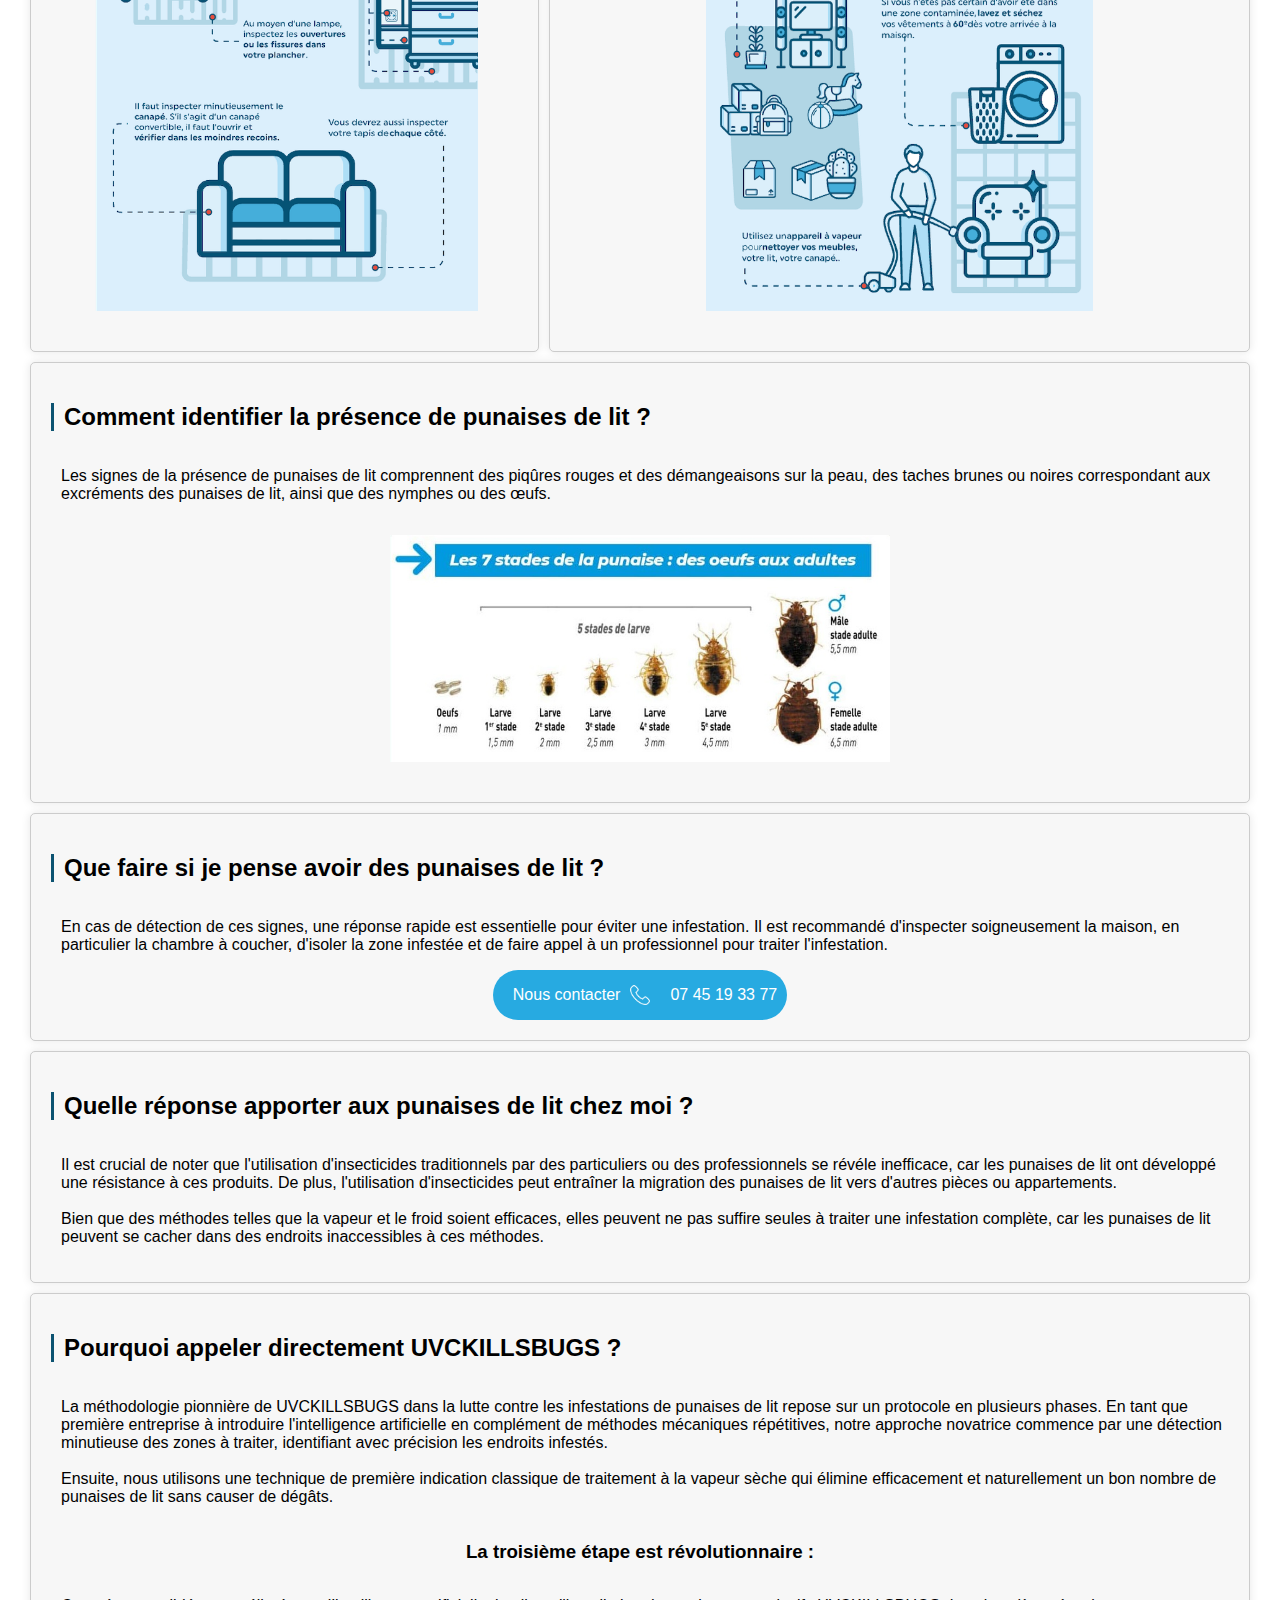
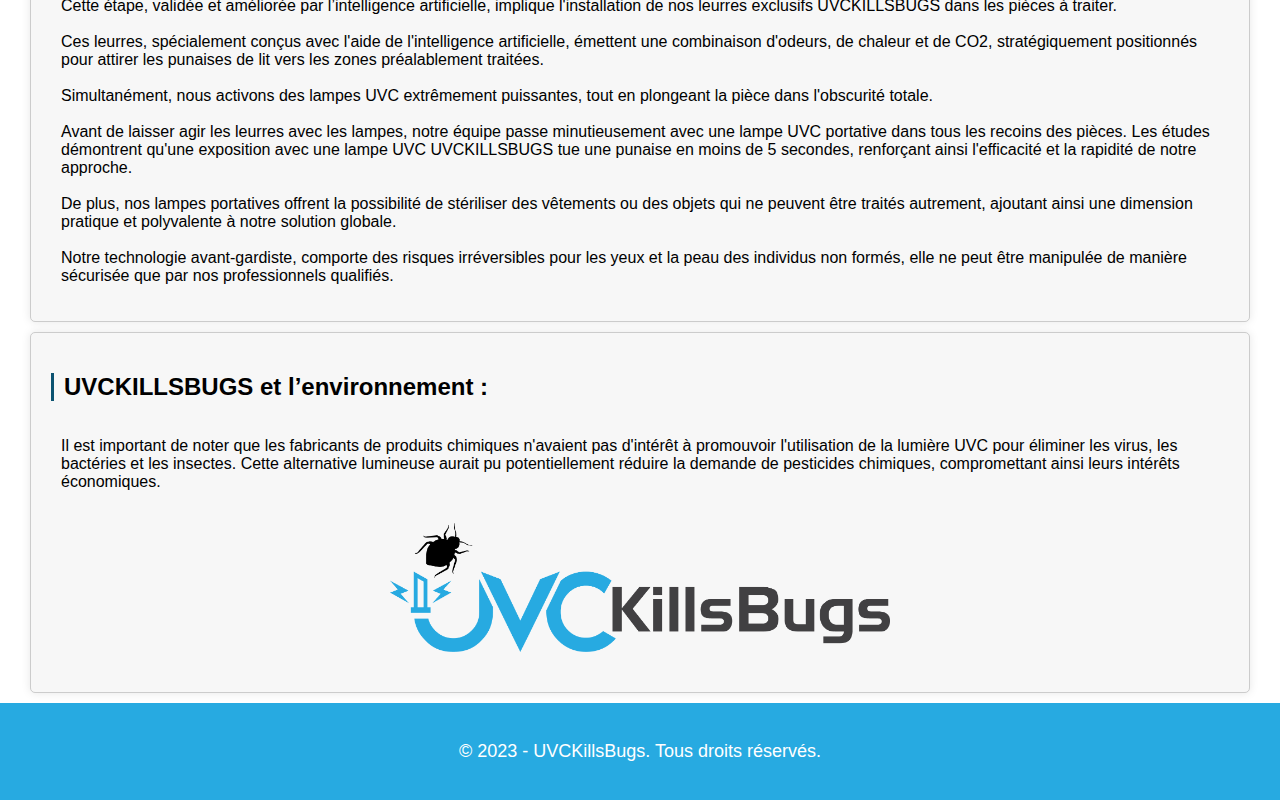
==== commit b82bf5cf: "Text modification for the bedbugs page" ====
--- a/pages/BedBugs.html
+++ b/pages/BedBugs.html
@@ -1,12 +1,14 @@
 <!DOCTYPE html>
 <html lang="fr">
     <head>
-        <title>UV-C Kills Bugs</title>
-        <link rel="stylesheet" href="./../css/header.css">
-        <link rel="stylesheet" href="./../css/BedBugs.css">
-        <link rel="stylesheet" href="./../css/footer.css">
-        <link rel="icon" href="./../images/Favicon.png" type="image/x-icon">
-        <link rel="shortcut icon" href="./../images/Favicon.png" type="image/x-icon">
+      <meta charset="UTF-8">
+      <meta name="viewport" content="width=device-width, initial-scale=1.0">
+      <title>UV-C Kills Bugs</title>
+      <link rel="stylesheet" href="./../css/header.css">
+      <link rel="stylesheet" href="./../css/BedBugs.css">
+      <link rel="stylesheet" href="./../css/footer.css">
+      <link rel="icon" href="./../images/Favicon.png" type="image/x-icon">
+      <link rel="shortcut icon" href="./../images/Favicon.png" type="image/x-icon">
     </head>
 
     <body>
@@ -36,15 +38,13 @@
             <div id="table-of-contents">
               <h2>DANS CET ARTICLE</h2>
               <ul>
-                <li><a href="#introduction">Introduction</a></li>
-                <li><a href="#habitat-and-lifestyle">Quelle est l'habitat et mode de vie des punaises de lit ?</a></li>
-                <li><a href="#causes-of-infestations">Quelles sont les causes des infestations des punaises de lit ?</a></li>
-                <li><a href="#recognizing-a-bed-bug">Comment reconnaître une punaise de lit ?</a></li>
-                <li><a href="#where-do-they-hide">Où se cache la punaise de lit ?</a></li>
-                <li><a href="#detecting-bed-bugs">Comment détecter la présence des punaises de lit ?</a></li>
-                <li><a href="#inconspicuous-bites">Pourquoi les piqûres des punaises de lit peuvent passer inaperçues ?</a></li>
-                <li><a href="#getting-rid-of-bed-bugs">Peut-on se debarasser des punaises de lit soi-même ?</a></li>
-                <li><a href="#preventing-infestation">Comment éviter les punaises de lit et prévenir l’infestation ?</a></li>
+                <li><a href="#bed-bugs">Que sont les punaises de lit ? </a></li>
+                <li><a href="#spread-of-bed-bugs">Comment se propagent les punaises de lits ?</a></li>
+                <li><a href="#identify-bed-bugs">Comment identifier la présence de punaises de lit ? </a></li>
+                <li><a href="#suspected-bed-bugs">Que faire si je pense avoir des punaises de lit ?</a></li>
+                <li><a href="#response-to-bed-bugs">Quelle réponse apporter aux punaises de lit chez moi ?</a></li>
+                <li><a href="#why-uvckillsbugs">Pourquoi appeler directement UVCKILLSBUGS ?</a></li>
+                <li><a href="#environment-uvckillsbugs">UVCKILLSBUGS et l’environnement :</a></li>
               </ul>
             </div>
             <figure>
@@ -52,162 +52,90 @@
             </figure>
           </div>
           
+          <div class="two-first-section">
+            <section id="bed-bugs">
+              <h2>Que sont les punaises de lit ? </h2>
+              <article>
+                <p>Les punaises de lit, ces insectes hématophages se nourrissant de sang, sont notoires pour leur comportement nocturne et leur penchant à se dissimuler dans des endroits sombres et difficiles d'accès tels que matelas, sommiers, meubles, vêtements, bagages, etc.</p>
+                <figure>
+                  <img src="./../images/BedBugs_location.png" alt="">
+                </figure>
+              </article>
+            </section>
+  
+            <section id="spread-of-bed-bugs">
+              <h2>Comment se propagent les punaises de lits ?</h2>
+              <article>
+                <p>Leur déplacement d'un endroit à l'autre peut s'effectuer par contact direct avec des personnes ou des objets infestés, mais également à travers des bagages, des vêtements ou d'autres articles transportés par des individus ou des animaux. Afin de prévenir l'introduction de punaises de lit dans votre domicile, des mesures simples peuvent être prises, telles que l'inspection minutieuse des bagages et des vêtements avant d'entrer chez soi, le placement des bagages sur des supports à bagages ou dans la baignoire lors des déplacements, ainsi que l'évitement de ramener des articles usagés trouvés sur les trottoirs.</p>
+                <figure>
+                  <img src="./../images/BedBugs_avoid.png" alt="">
+                </figure>
+              </article>
+            </section>
+          </div>
+          
 
-          <section id="introduction">
-            <h2>Introduction</h2>
+          <section id="identify-bed-bugs">
+            <h2>Comment identifier la présence de punaises de lit ?</h2>
             <article>
-              <p>D’où viennent les punaises de lit ? Comment se fait-il qu’il y en ait chez vous ? Si ce nuisible avait pratiquement disparu dans les années 50, l’infestation de punaise de lit a refait son apparition à cause de l’émergence d’un nouveau mode de consommation. La punaise de lit est certainement l’un des plus vieux parasites connus par l’homme. Les scientifiques ont pu identifier un spécimen fossilisé vieux de 3.500 ans. Mais depuis les années 90, elle a refait surface.<br>       
-              <br>L’augmentation du nombre de voyageurs, l’échange d’appartements, les séjours dans les hôtels, le covoiturage ou encore l’achat de meubles d’occasion, etc., sont tant de facteurs qui favorisent la migration de cet insecte. La punaise de lit ne vole pas, ne saute pas, mais est capable de voyager en toute discrétion lorsque son hôte se déplace. En effet, ce parasite passe d’appartement en appartement en se glissant dans les valises, les livres ou encore les meubles.</p>
+              <p>Les signes de la présence de punaises de lit comprennent des piqûres rouges et des démangeaisons sur la peau, des taches brunes ou noires correspondant aux excréments des punaises de lit, ainsi que des nymphes ou des œufs.</p>
+              <figure>
+                <img src="./../images/BedBugs_size.jpg" alt="">
+              </figure>
             </article>
           </section>
 
-
-
-          <section id="habitat-and-lifestyle">
-            <h2>Quelle est l'habitat et mode de vie des punaises de lit ?</h2>
+          <section id="suspected-bed-bugs">
+            <h2>Que faire si je pense avoir des punaises de lit ?</h2>
             <article>
-              <p>L’expression « punaise de lit » est une expression plutôt généraliste, puisqu’elle désigne des espèces qui varient d’une région du monde à une autre. D’ailleurs, il n’est pas rare de les voir envahir les hôtels ! Mais peu importe, puisque la plupart de ces espèces vivent et fonctionnent de la même façon. Les piqûres de punaises de lit surviennent principalement la nuit lorsque ces dernières se sont immiscées dans votre lit ou votre matelas afin d’aspirer votre sang.<br>
-              <br>Qualifiées d’ectoparasites, ces insectes de forme ronde se cacheront ensuite dans la mousse des matelas pendant 10 à 12 jours pour digérer le sang ingéré. L’espèce la plus répandue de cet insecte est le Cimex lectularius. Si vous vous trouvez à proximité de constructions anciennes, il y a alors de fortes chances qu’elle apparaisse. Il en sera de même si vous possédez chez vous de vieilles olives, si votre sommier est fait de bois et est vieux, et si vous ne renouvelez pas fréquemment vos draps.<br>
-              <br>Il faut éviter le contact avec des personnes ayant des puces de lit car celles-ci peuvent s’immiscer dans les vêtements. La durée de vie des punaises de lit varie de 9 à 18 mois selon son environnement. Dès lors qu’elles sont installées, plusieurs signes vous permettront de repérer leur présence et notamment leur nombre. Il n’y a pas d’impacts directs sur la santé, une réaction allergique est possible chez certains individus. Cycle de vie de la puce de lit est d’abord un oeuf, puis devient une larve avant de passer au stade adulte (mâle et femelle)</p>
-
+              <p>En cas de détection de ces signes, une réponse rapide est essentielle pour éviter une infestation. Il est recommandé d'inspecter soigneusement la maison, en particulier la chambre à coucher, d'isoler la zone infestée et de faire appel à un professionnel pour traiter l'infestation.</p>
+              <div class="contact-info">
+                <a href="tel:0745193377">
+                    <p>Nous contacter</p>
+                    <img src="./../images/Phone_logo.png" style="width: 20px; height: 20px;">
+                    <p>07 45 19 33 77</p>
+                </a>
+            </div>
             </article>
           </section>
 
-          <section id="causes-of-infestations">
-            <h2>Quelles sont les causes des infestations des punaises de lit ?</h2>
+          <section id="response-to-bed-bugs">
+            <h2>Quelle réponse apporter aux punaises de lit chez moi ?</h2>
             <article>
-              <p>Contrairement aux abeilles, aux frelons asiatiques, et même aux cafards, les punaises de lit ne peuvent pas parcourir de grandes distances par leur propre moyen puisqu’elles n’ont pas d’ailes. En revanche, ce sont des nuisibles que l'on pourrait qualifier d'opportuniste. Pour s’introduire chez vous de manière insidieuse, ces insectes suceurs de sang humain optent pour la stratégie du cheval de Troie.</p>
-
-              <h3>Comment se déplace une infestation de punaise de lit ?</h3>
-              <p>Pour contaminer différents lieux, ces bestioles ont une technique bien à elles : se cacher dans divers objets pour voyager d'un point A à un point B... Lorsque les objets infestés sont déplacés, les infestations de punaises de lit se déplacent également, ce qui explique la propagation des parasites.<br>
-              <br>Prenons l’exemple d’un vacancier qui se rend dans un hôtel ou un gîte infesté de punaises de lit. En déposant malencontreusement ses valises sur le lit, les insectes hématophages en profiteront pour se dissimuler dans ces dernières. Et une fois qu'elles y seront au chaud, elles attendront sagement d'arriver à destination.<br>
-              <br>À la fin de son séjour, le vacancier va inconsciemment ramener des punaises de lit chez lui et c'est le début des problèmes... En effet, lorsqu’il rangera ses affaires, les parasites en profiteront pour coloniser les lieux en se reproduisant à une vitesse complètement hallucinante...</p>
-
-              <h3>Quelles sont les causes des infestations de punaises de lit ?</h3>
-              <p>Pour le moins que l'on puisse dire, les infestations de punaises de lit sont très vicieuses. Bien que ce parasite soit visible à l'œil nu, sa très petite taille (4 à 7 mm de long) lui donne la possibilité unique de se dissimuler dans de très petits espaces (ex. fissures dans le parquet). De ce fait, même lorsque l'on a des punaises de lit sur soi, il est pratiquement impossible de déceler leur présence. Mais d'où viennent les punaises de lit au juste ?</p>
-              
-              <h4>Quand vous introduisez des punaises de lit chez vous…</h4>
-              <p>Si cet insecte hématophage parvient à franchir le pas de votre porte, c'est certainement parce que vous l'avez invité à votre insu. Les principales causes des infestations de punaises de lit sont :</p>
-              <ul>
-                <li>L'achat d'objets d'occasion déjà infestés (ex. les meubles vendus dans les brocantes);</li>
-                <li>L’accueil de personnes infestées par les punaises de lit;</li>
-                <li>L'utilisation de matériels de déménagement contaminés par les punaises (housses, cartons, sacs de transport, etc. ;</li>
-                <li>L’introduction à votre domicile d’objets contenant des œufs de punaises de lit (ex. la peluche des enfants des voisins);</li>
-                <li>Des animaux errants que vous ramenez à la maison ;</li>
-                <li>Etc.</li>
-              </ul>
-              
-              <h4>Quand vous ramenez des punaises de lit de l'extérieur…</h4>
-
-              <p>À défaut d'introduire des punaises de lit chez vous, vous pouvez en ramener à votre insu. Il s'agit du mode de transmission de punaises de lit le plus courant. Voici les autres causes de la propagation des parasites lucifuges :</p>
-              <ul>
-                <li>Les séjours dans les hébergements de vacances infestés (hôtels, Airbnb, camping, etc.);</li>
-                <li>Les transports en commun ;</li>
-                <li>Les séjours chez un proche déjà infesté par les puces de lit;</li>
-                <li>Les séjours dans les hôpitaux infestés de punaises de lit;</li>
-                <li>Etc.</li>
-              </ul>
+              <p>Il est crucial de noter que l'utilisation d'insecticides traditionnels par des particuliers ou des professionnels se révéle inefficace, car les punaises de lit ont développé une résistance à ces produits. De plus, l'utilisation d'insecticides peut entraîner la migration des punaises de lit vers d'autres pièces ou appartements.<br>
+                <br>Bien que des méthodes telles que la vapeur et le froid soient efficaces, elles peuvent ne pas suffire seules à traiter une infestation complète, car les punaises de lit peuvent se cacher dans des endroits inaccessibles à ces méthodes.
+              </p>
             </article>
           </section>
 
-          <section id="recognizing-a-bed-bug">
-            <h2>Comment reconnaître une punaise de lit ?</h2>
+          <section id="why-uvckillsbugs">
+            <h2>Pourquoi appeler directement UVCKILLSBUGS ?</h2>
+            
             <article>
-              <p>À l’heure actuelle, on répertorie près de 42.000 espèces de punaises. Mais seules la Cimex lectularius et Cimex hemipterus sont responsables des infestations parasitaires dans nos habitations. Elles sont également les seules à se nourrir de sang humain (hématophage).</p>
-              <ul>
-                <li>la Cimex lectularius est un parasite qui prolifère en zone tempérée</li>
-                <li>la Cimex hemipterus est un insecte qui vit sous le climat tropical</li>
-              </ul>
-              <p>La punaise de lit est un nuisible lucifuge, cela signifie qu’elle fuit la lumière. Elle se déplace et se nourrit essentiellement la nuit. Malgré sa taille minuscule (4 à 7 mm), on peut très bien la distinguer lorsqu’elle se déplace. Cette bestiole vit de préférence dans des endroits sombres et se glisse facilement dans les interstices. Une prouesse qu’elle doit à sa forme aplatie.</p>
-
-              <h3>Reconnaître une punaise de lit adulte</h3>
-              <ul>
-                <li>Mesure généralement entre 4 à 7 mm de long. Elle peut atteindre la taille de 8 mm lorsqu’elle est gorgée de sang;</li>
-                <li>Possède 6 pattes, deux antennes et des rayures sur l’abdomen.</li>
-                <li>Pleine de sang après son repas, elle a une forme ovale et une couleur rouge-brun;</li>
-                <li>À jeun, la punaise a une couleur brun/beige et une forme aplatie, on dirait un pépin de pomme ou une petite lentille.</li>
-                <li>C’est un insecte rampant qui peut rapidement se déplacer comme une fourmi;</li>
-                <li>Elle ne possède pas d’ailes et ne peut donc pas voler. Par ailleurs, elle est incapable de sauter.</li>
-              </ul>
-
-              <h3>Reconnaître une larve de punaise de lit</h3>
-              <p>La larve de la punaise de lit à une taille qui oscille entre 1,5 et 4,5 mm. Elle est plus petite qu’un grain de riz, a une forme ovale, aplatie et ressemble à un pépin. La larve (nymphe) n’a besoin que de 5 repas sanguins environ pour passer au stade adulte</p>
-
-              <h3>Reconnaître les œufs des punaises de lit</h3>
-              <p>De couleur blanche/jaunâtre, les œufs des punaises de lit mesurent généralement 1 mm de longueur pour une largeur de 0,5 mm. Ils sont collants, ce qui leur permet d’adhérer sur de nombreuses surfaces. Où retrouve-t-on les œufs des punaises de lit ? Les œufs sont principalement cachés dans la literie (sommier, matelas, tête de lit, etc.), mais aussi à d’autres endroits (chaises, plinthes, canapés, etc.).</p>
+              <p>La méthodologie pionnière de UVCKILLSBUGS dans la lutte contre les infestations de punaises de lit repose sur un protocole en plusieurs phases. En tant que première entreprise à introduire l'intelligence artificielle en complément de méthodes mécaniques répétitives, notre approche novatrice commence par une détection minutieuse des zones à traiter, identifiant avec précision les endroits infestés.<br>
+                <br>Ensuite, nous utilisons une technique de première indication classique de traitement à la vapeur sèche qui élimine efficacement et naturellement un bon nombre de punaises de lit sans causer de dégâts.
+              </p>
+              <h3>La troisième étape est révolutionnaire :</h3>
+              <p>Cette étape, validée et améliorée par l’intelligence artificielle, implique l'installation de nos leurres exclusifs UVCKILLSBUGS dans les pièces à traiter.<br>
+                <br>Ces leurres, spécialement conçus avec l'aide de l'intelligence artificielle, émettent une combinaison d'odeurs, de chaleur et de CO2, stratégiquement positionnés pour attirer les punaises de lit vers les zones préalablement traitées.<br>
+                <br>Simultanément, nous activons des lampes UVC extrêmement puissantes, tout en plongeant la pièce dans l'obscurité totale.<br>
+                <br>Avant de laisser agir les leurres avec les lampes, notre équipe passe minutieusement avec une lampe UVC portative dans tous les recoins des pièces. Les études démontrent qu'une exposition avec une lampe UVC UVCKILLSBUGS tue une punaise en moins de 5 secondes, renforçant ainsi l'efficacité et la rapidité de notre approche.<br>
+                <br>De plus, nos lampes portatives offrent la possibilité de stériliser des vêtements ou des objets qui ne peuvent être traités autrement, ajoutant ainsi une dimension pratique et polyvalente à notre solution globale.<br>
+                <br>Notre technologie avant-gardiste, comporte des risques irréversibles pour les yeux et la peau des individus non formés, elle ne peut être manipulée de manière sécurisée que par nos professionnels qualifiés.
+              </p>              
             </article>
           </section>
 
-          <section id="where-do-they-hide">
-            <h2>Où se cache la punaise de lit ?</h2>
+          <section id="environment-uvckillsbugs">
+            <h2>UVCKILLSBUGS et l’environnement :</h2>
             <article>
-              <p>Les punaises de lit élisent domicile où les humains vivent. Contrairement à la fausse idée populaire perçue, il n’y a aucun lien entre manque d’hygiène et infestation de puces de lit. On peut très bien retrouver ces insectes dans une auberge de jeunesse ou dans un hôtel 5 étoiles.<br>
-              <br>Si la punaise de lit adore vivre dans notre chambre à coucher, notamment dans la literie (lit, matelas, sommier, linge de lit, etc.), elle prend également ses aises dans le salon, les bureaux professionnels, les transports publics ou encore les meubles (fauteuil, canapé, etc.).</p>
+              <p>Il est important de noter que les fabricants de produits chimiques n'avaient pas d'intérêt à promouvoir l'utilisation de la lumière UVC pour éliminer les virus, les bactéries et les insectes. Cette alternative lumineuse aurait pu potentiellement réduire la demande de pesticides chimiques, compromettant ainsi leurs intérêts économiques.</p>
+              <figure>
+                <img src="./../images/Logo_header.png" alt="">
+              </figure>
             </article>
           </section>
 
-          <section id="detecting-bed-bugs">
-            <h2>Comment détecter la présence des punaises de lit ?</h2>
-            
-            <article>
-              <p>Pour la plupart des gens, la piqûre de la punaise de lit ressemble à toutes les autres. Même si la morsure de ce suceur de sang humain se confond très bien à celle d’un moustique ou encore d’une puce, il y a néanmoins quelques indicateurs qui doivent attirer votre attention :</p>
-
-              <h3>Les symptômes des punaises de lit sur le corps :</h3>
-              <ul>
-                <li>Des boutons groupés, très souvent alignés;</li>
-                <li>Des rougeurs sur les parties non couvertes (jambes, bras, cou, etc.)</li>
-                <li>Des sensations de brûlure et des allergies soudaines;</li>
-                <li>Des démangeaisons intenses après votre réveil.</li>
-              </ul>
-
-              <h3>Ces signes autres qui ne trompent pas :</h3>
-              <ul>
-                <li>La présence de petits insectes bruns de forme ovale;</li>
-                <li>La présence d’œufs ovales de très petite taille et de couleur blanchâtre;</li>
-                <li>Des traces de sang sur les draps et les vêtements;</li>
-                <li>Les crottes de punaises de lit qui laissent des traces noires sur les draps;</li>
-                <li>La persistante d’une odeur sucrée, qui rappelle le vieux ou la moisissure.</li>
-              </ul>
-
-              <h3>Les trois méthodes de détection :</h3>
-              <ul>
-                <li>Recherche minutieuse par grand rangement (20 pour-cent d’efficacité)</li>
-                <li>Les méthodes de détection de punaises de lit en termes d’efficacité</li>
-                <li>Detection visuel a l’aide de luminal et lumière infrarouge</li>
-                <li>Installation de piège a phéromone de punaises de lit</li>
-                <li>Detection canine des punaises de lit</li>
-              </ul>
-            </article>
-          </section>
-
-          <section id="inconspicuous-bites">
-            <h2>Pourquoi les piqûres des punaises de lit peuvent passer inaperçues ?</h2>
-            <article>
-              <p>Généralement, la morsure de la punaise de lit n’est pas douloureuse. Pour cause, la salive de cet insecte contient un anesthésiant, mais aussi un anticoagulant. L’un rend insensible à la douleur et l’autre permet au sang de rester fluide.<br>
-              <br>Il peut se passer plusieurs mois avant de détecter la présence de punaises de lit à Paris. En effet, les organismes de chacun ne réagissent pas de la même façon aux piqûres de punaises de lit. Il faut généralement attendre quelques heures pour en ressentir les effets, voir la peau enflée et devenir rouge sur les zones piquées.<br>
-              <br>Chez les personnes les plus sensibles, la piqûre de la punaise de lit provoque de fortes démangeaisons et d’importantes réactions allergiques. Pour d’autres encore, les traces des piqûres n’apparaîtront même pas.</p>
-            </article>
-          </section>
-
-          <section id="getting-rid-of-bed-bugs">
-            <h2>Peut-on se debarasser des punaises de lit soi-même ?</h2>
-            <article>
-              <p>Malgré leur très petite taille, il est difficile de tuer les punaises de lit. Ces nuisibles ont développé une résistance accrue aux insecticides vendus dans les grandes surfaces. De ce fait, il est extrêmement compliqué, voire impossible de se débarrasser des punaises de lit soi-même.</p>
-            </article>
-          </section>
-
-          <section id="preventing-infestation">
-            <h2>Comment éviter les punaises de lit et prévenir l’infestation ?</h2>
-            <article>
-              <p>Se débarrasser des punaises de lit est loin d’être une chose facile. Il est donc fortement conseiller de prévenir leur infestation le plus tôt possible afin de ne pas avoir à lutter durant des mois. Voici quelques conseils et points d’attention auxquels il faut être attentifs pour éviter l’infestation :
-                <ul>
-                  <li><b>Les voyages :</b> Elles aiment se faufiler dans vos valises, sacs de voyage, vêtements ou encore vos serviettes. Un voyage à l’autre bout du monde peut rapidement se transformer en cauchemar une fois le retour arrivé. Faites particulièrement attention aux hôtels que vous choisissez car une fois la valise fermée, ce sont tous vos vêtements qui seront infestés et vous ne vous en rendrez pas forcément compte immédiatement.</li>
-                  <li><b>Les déménagements :</b> Au même titre que les voyages, les déménagements peuvent être source d’apparition des puces de lit. Il est donc primordial de bien faire attention. Nettoyez et assainissez votre nouvel environnement si vous avez des doutes. Une fois vos meubles installés, il sera trop tard.</li>
-                  <li><b>Les vieux meubles :</b> Souvent assimilés aux mites, les vieux meubles sont des cachettes idéales. Même s’il n’est pas évident de les repérer au premier coup d’oeil, soyez le plus vigilant possible lors de vos achats.</li>
-                  <li><b>Attention à votre environnement :</b> Ce n’est plus un secret. Une maison saine et bien entretenue permet de prévenir l’infestation des punaises de lit. Maintenez un environnement propre et entretenez régulièrement vos murs, canalisations et installations électriques qui sont tout autant de cachettes pour les puces de lit.</p></li>
-                </ul>                                                     
-            </article>
-          </section>
         </main>
 
         <footer>
--- a/css/header.css
+++ b/css/header.css
@@ -45,17 +45,21 @@
     color:#0c5371;
 }
 
-@media (max-width: 981px) {
-    .header-content {
-        height: 150px;
+/* Media Query for smaller screens */
+@media screen and (max-width: 600px) {
+    nav {
+        padding-left: 10px;
+        padding: 10px;
+    }
+    nav a {
+        font-size: 14px;
     }
 
-    .contact-info a p {
-        font-size: 27px; 
-    
+    .contact-info {
+        font-size: 12px;
     }
 
-    nav a {
-        font-size: 30px; 
+    header .contact-info {
+        display: none;
     }
-}+}
--- a/css/BedBugs.css
+++ b/css/BedBugs.css
@@ -8,8 +8,9 @@
     background-color: white;
     padding: 10px 30px;
     display: flex;
+    flex-direction: column;
     gap: 10px;
-    flex-direction: column;
+    
 }
 
 .top-container {
@@ -33,10 +34,41 @@
     padding-left: 10px;
 }
 
+article {
+    display: flex;
+    flex-direction: column;
+    align-items: center;
+    justify-content: center;
+}
+
+.two-first-section {
+    display: flex;
+    flex-direction: row;
+    gap: 10px;
+}
+
 section h1, 
 section h2 {
     border-left: 3px solid #0c5371;
     padding-left: 10px;
+}
+
+#bed-bugs article p,
+#spread-of-bed-bugs article p {
+    height: 160px;
+    display: flex;
+    justify-content: center;
+    align-items: center;
+}
+
+#bed-bugs article figure img,
+#spread-of-bed-bugs article figure img {
+    height: 700px;
+}
+
+#environment-uvckillsbugs article figure img,
+#identify-bed-bugs article figure img {
+    width: 500px;
 }
 
 #table-of-contents {
@@ -71,29 +103,41 @@
     border-radius: 5px;
 }
 
-@media (max-width: 981px) {
-    p, li, #table-of-contents li a {
-        font-size: 40px
+/* Media Query for smaller screens */
+@media screen and (max-width: 600px) {
+    .top-container {
+        display: none;
+    }
+
+    section .contact-info a {
+        font-size: 14px;
     }
 
     h1 {
-        font-size: 60px;
+        font-size: 25px
     }
 
-    h2 {
-        font-size: 50px;
+    section h2 {
+        font-size: 20px;
     }
 
-    h3 {
-        font-size: 45px;
+    .two-first-section {
+        flex-direction: column;
     }
 
-    h4 {
-        font-size: 42px;
+    #bed-bugs article p,
+    #spread-of-bed-bugs article p {
+        height: auto;
     }
 
-    .image {
-        max-width: 600px; 
-        height: auto; 
+    #bed-bugs article figure img,
+    #spread-of-bed-bugs article figure img {
+        width: 280px;
+        height: auto;
+    }
+
+    #environment-uvckillsbugs article figure img,
+    #identify-bed-bugs article figure img {
+        width: 280px;
     }
 }--- a/css/footer.css
+++ b/css/footer.css
@@ -9,9 +9,12 @@
     font-size: 18px;
 }
 
-@media (max-width: 981px) {
+/* Media Query for smaller screens */
+@media screen and (max-width: 600px) {
+    footer {
+        padding: 10px;
+    }
     footer p {
-        color: white;
-        font-size: 35px;
+        font-size: 14px;
     }
-}
+}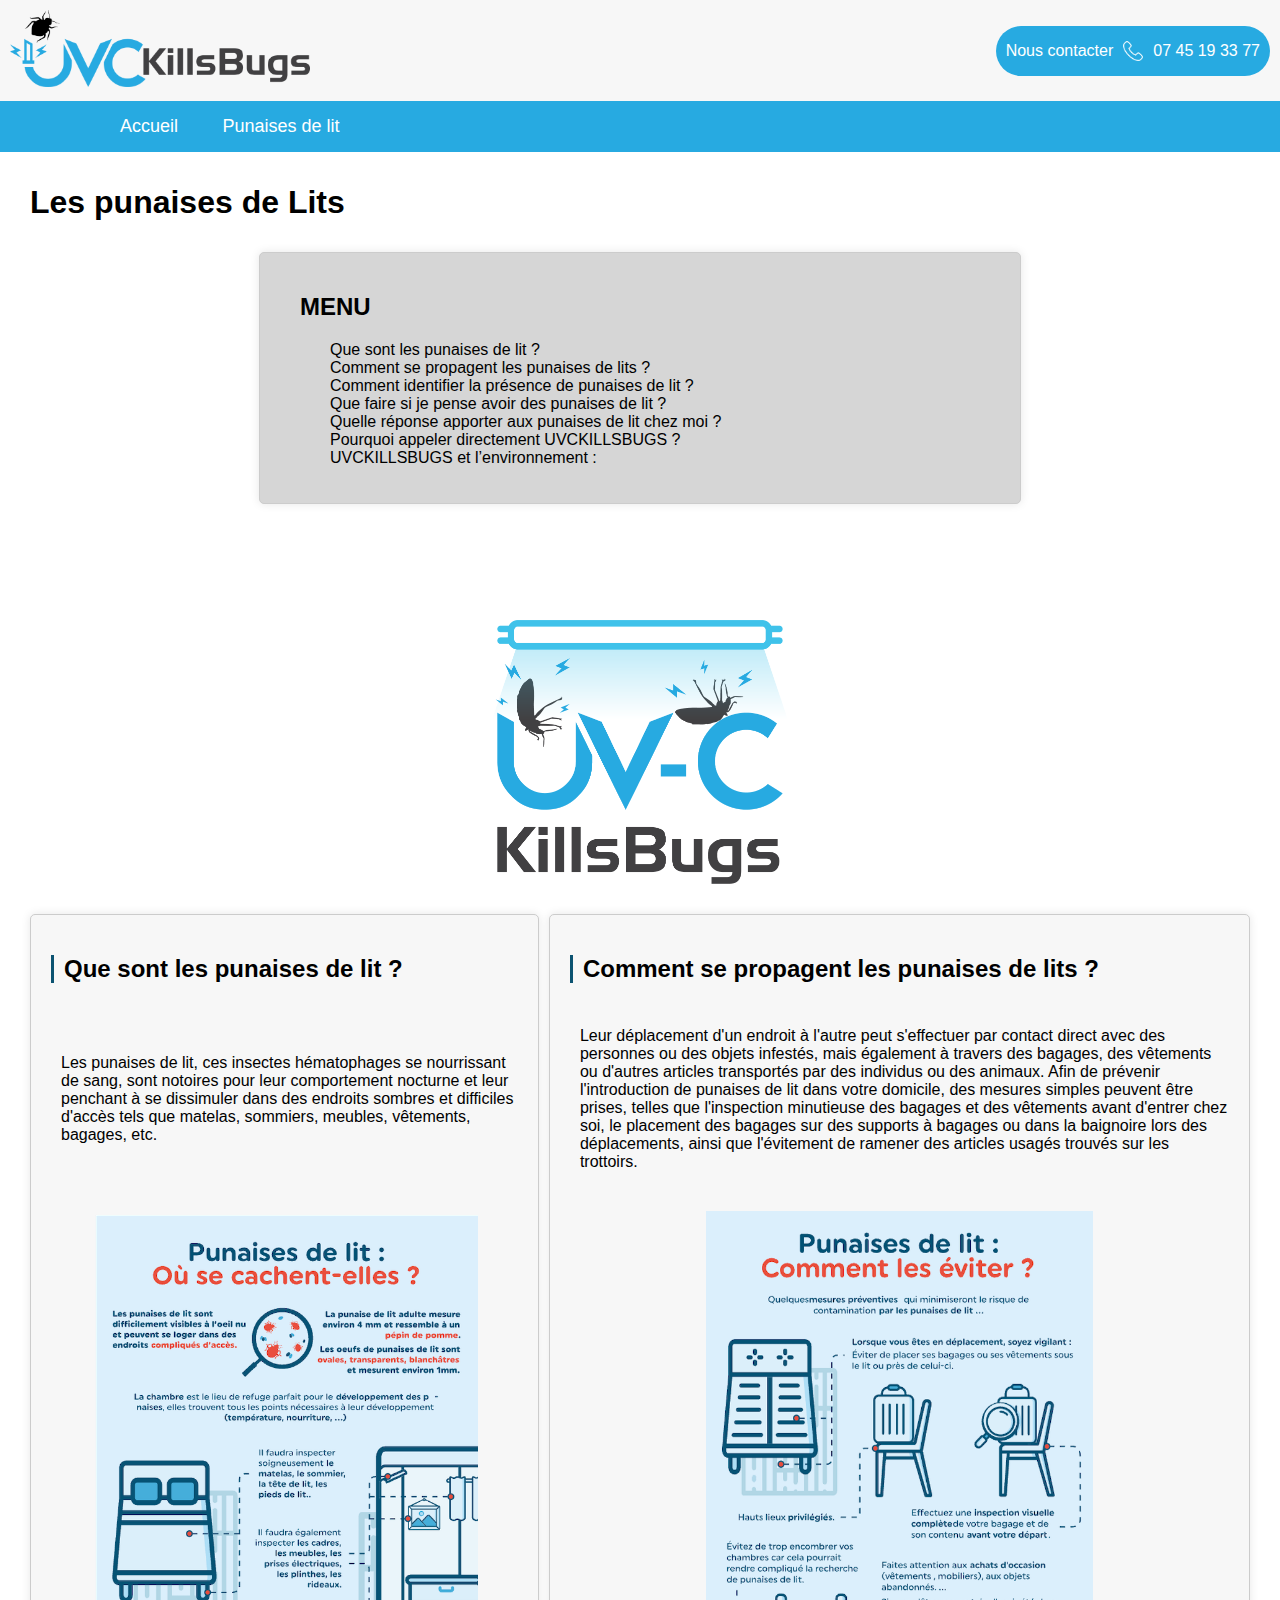
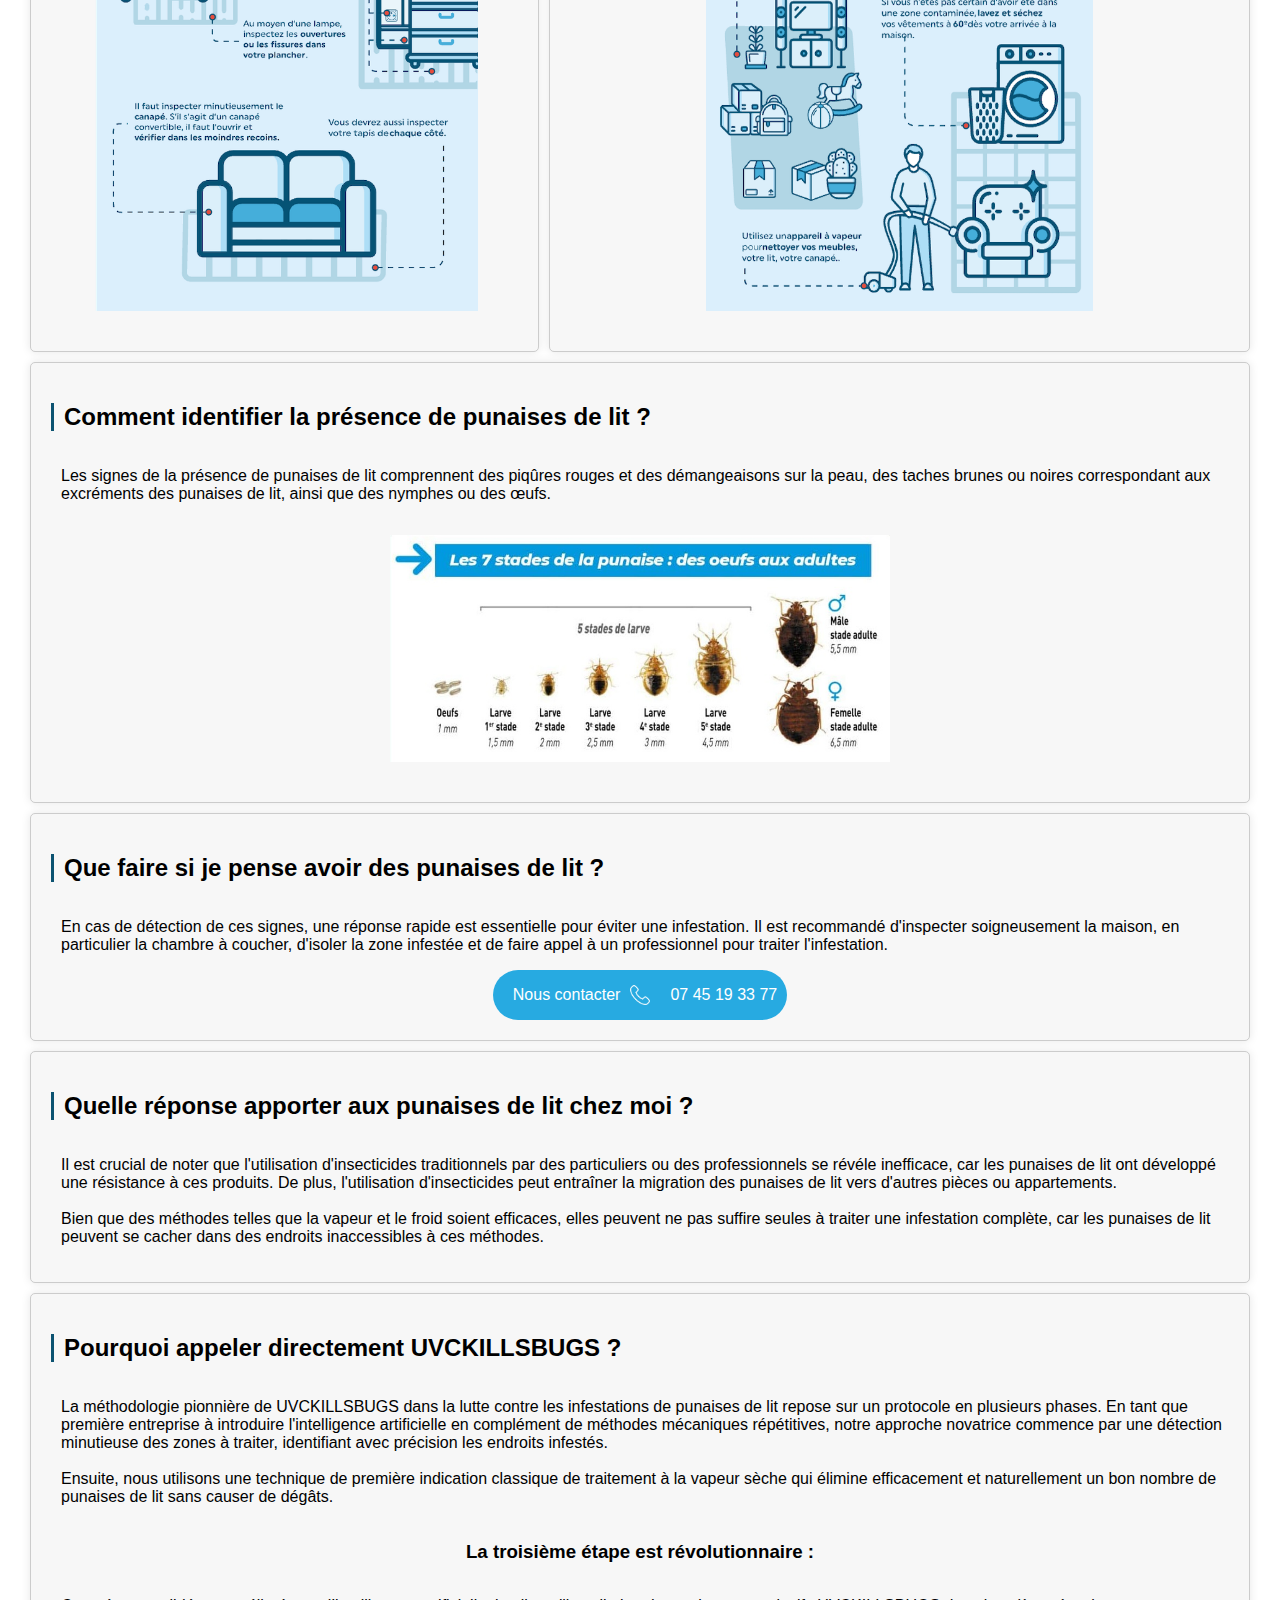
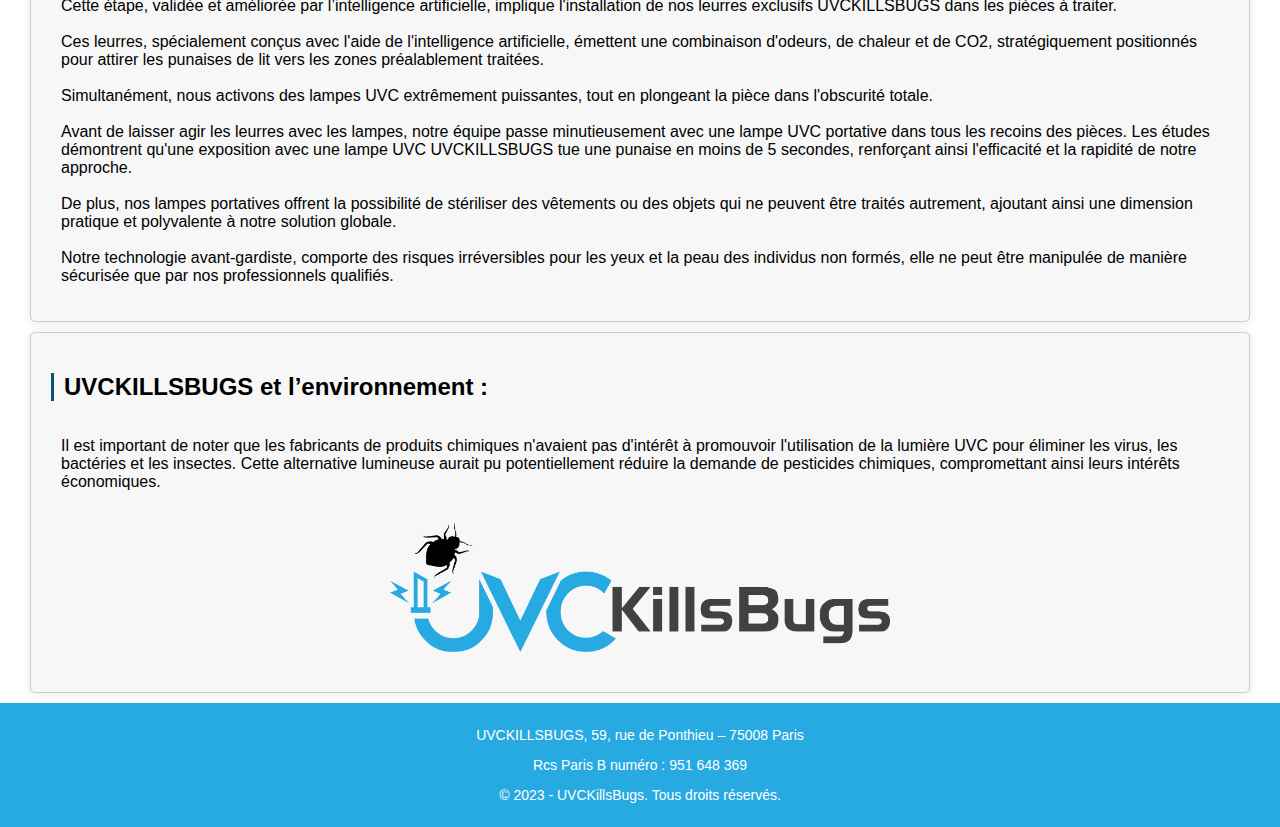
==== commit 0d6989d7: "Text modification on the index page" ====
--- a/pages/BedBugs.html
+++ b/pages/BedBugs.html
@@ -36,7 +36,7 @@
           <h1>Les punaises de Lits</h1>
           <div class="top-container">
             <div id="table-of-contents">
-              <h2>DANS CET ARTICLE</h2>
+              <h2>MENU</h2>
               <ul>
                 <li><a href="#bed-bugs">Que sont les punaises de lit ? </a></li>
                 <li><a href="#spread-of-bed-bugs">Comment se propagent les punaises de lits ?</a></li>
@@ -139,7 +139,9 @@
         </main>
 
         <footer>
-            <p>© 2023 - UVCKillsBugs. Tous droits réservés.</p>
-        </footer>
+          <p>UVCKILLSBUGS, 59, rue de Ponthieu – 75008 Paris</p>
+              <p>Rcs Paris B numéro : 951 648 369</p>
+          <p>© 2023 - UVCKillsBugs. Tous droits réservés.</p>
+      </footer>
     </body>
 </html>--- a/css/BedBugs.css
+++ b/css/BedBugs.css
@@ -103,24 +103,8 @@
     border-radius: 5px;
 }
 
-/* Media Query for smaller screens */
-@media screen and (max-width: 600px) {
-    .top-container {
-        display: none;
-    }
 
-    section .contact-info a {
-        font-size: 14px;
-    }
-
-    h1 {
-        font-size: 25px
-    }
-
-    section h2 {
-        font-size: 20px;
-    }
-
+@media screen and (max-width: 1100px) {
     .two-first-section {
         flex-direction: column;
     }
@@ -140,4 +124,23 @@
     #identify-bed-bugs article figure img {
         width: 280px;
     }
+}
+/* Media Query for smaller screens */
+@media screen and (max-width: 600px) {
+    .top-container {
+        display: none;
+    }
+
+    section .contact-info a {
+        font-size: 14px;
+    }
+
+    h1 {
+        font-size: 25px
+    }
+
+    section h2 {
+        font-size: 20px;
+    }
+
 }--- a/css/footer.css
+++ b/css/footer.css
@@ -1,12 +1,12 @@
 footer {
-    padding: 20px;
+    padding: 10px;
     background-color: #27aae1;
     text-align: center;
 }
 
 footer p {
     color: white;
-    font-size: 18px;
+    font-size: 14px;
 }
 
 /* Media Query for smaller screens */
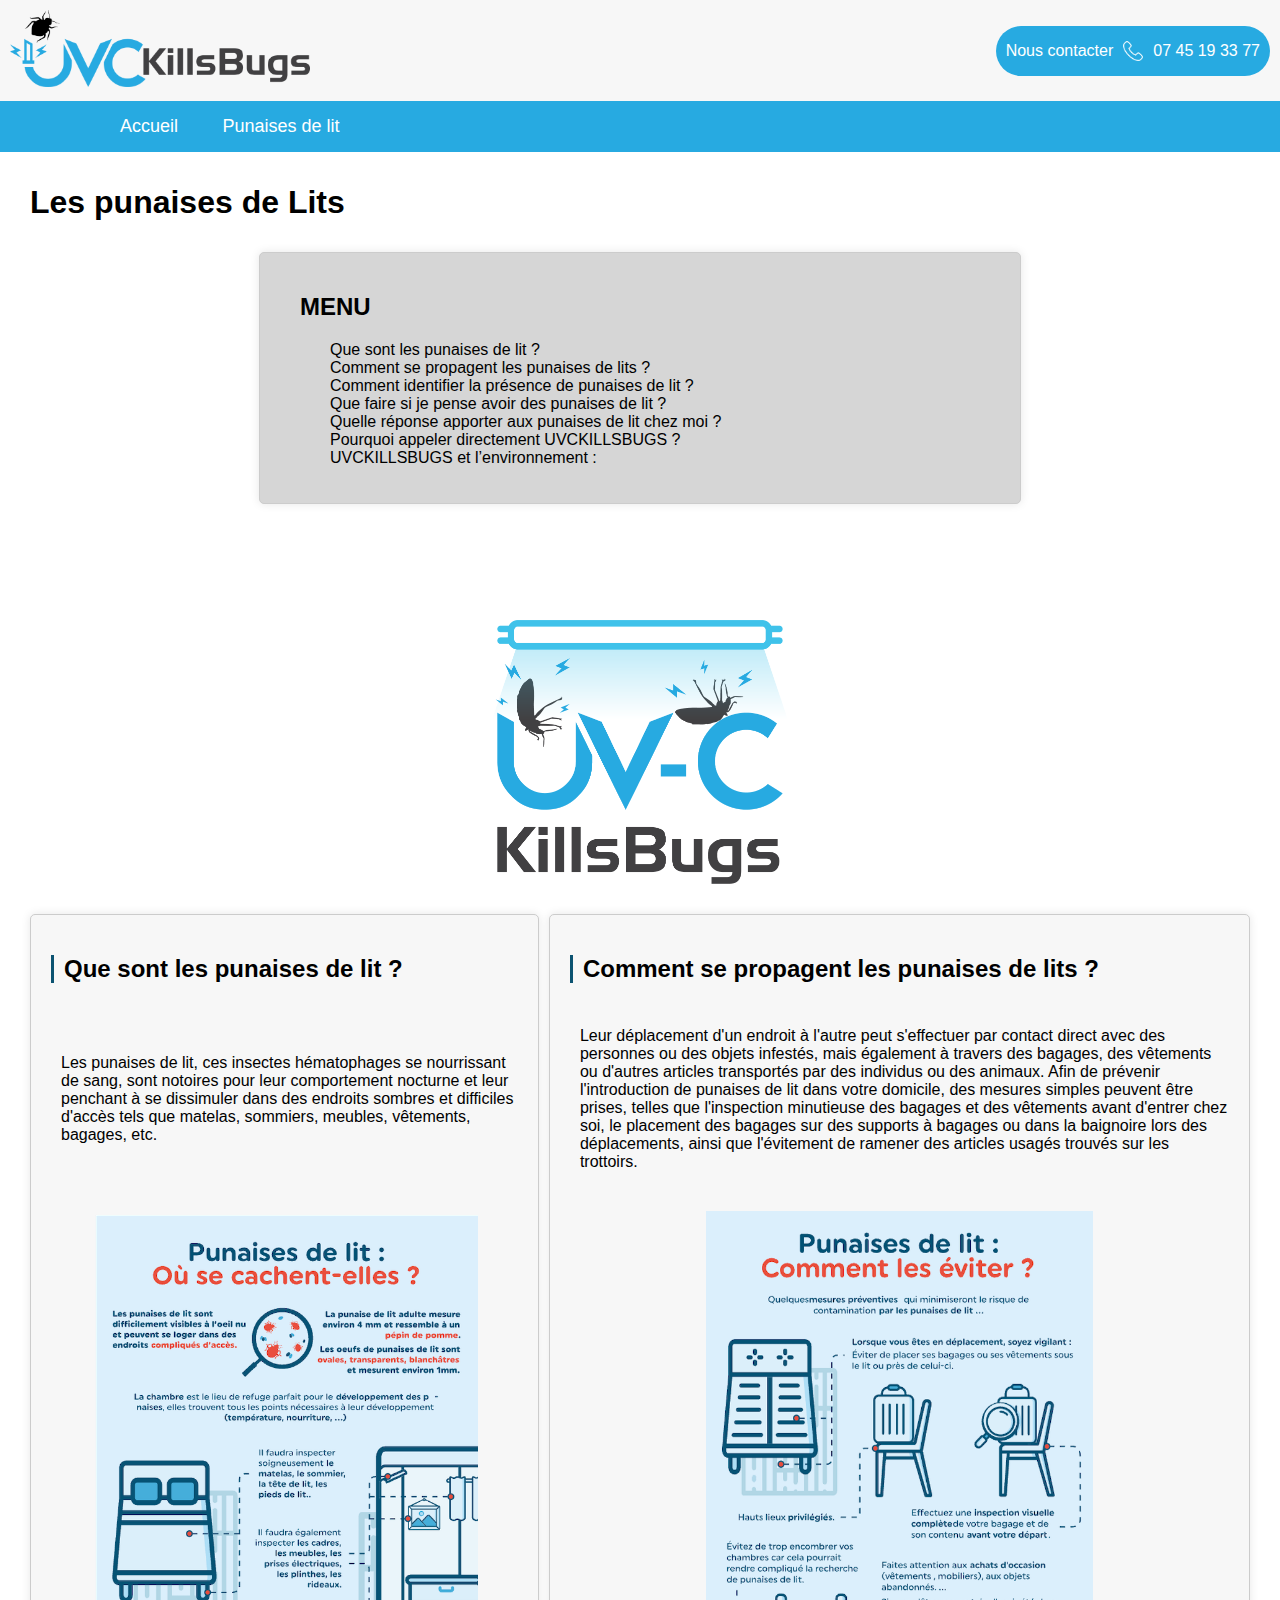
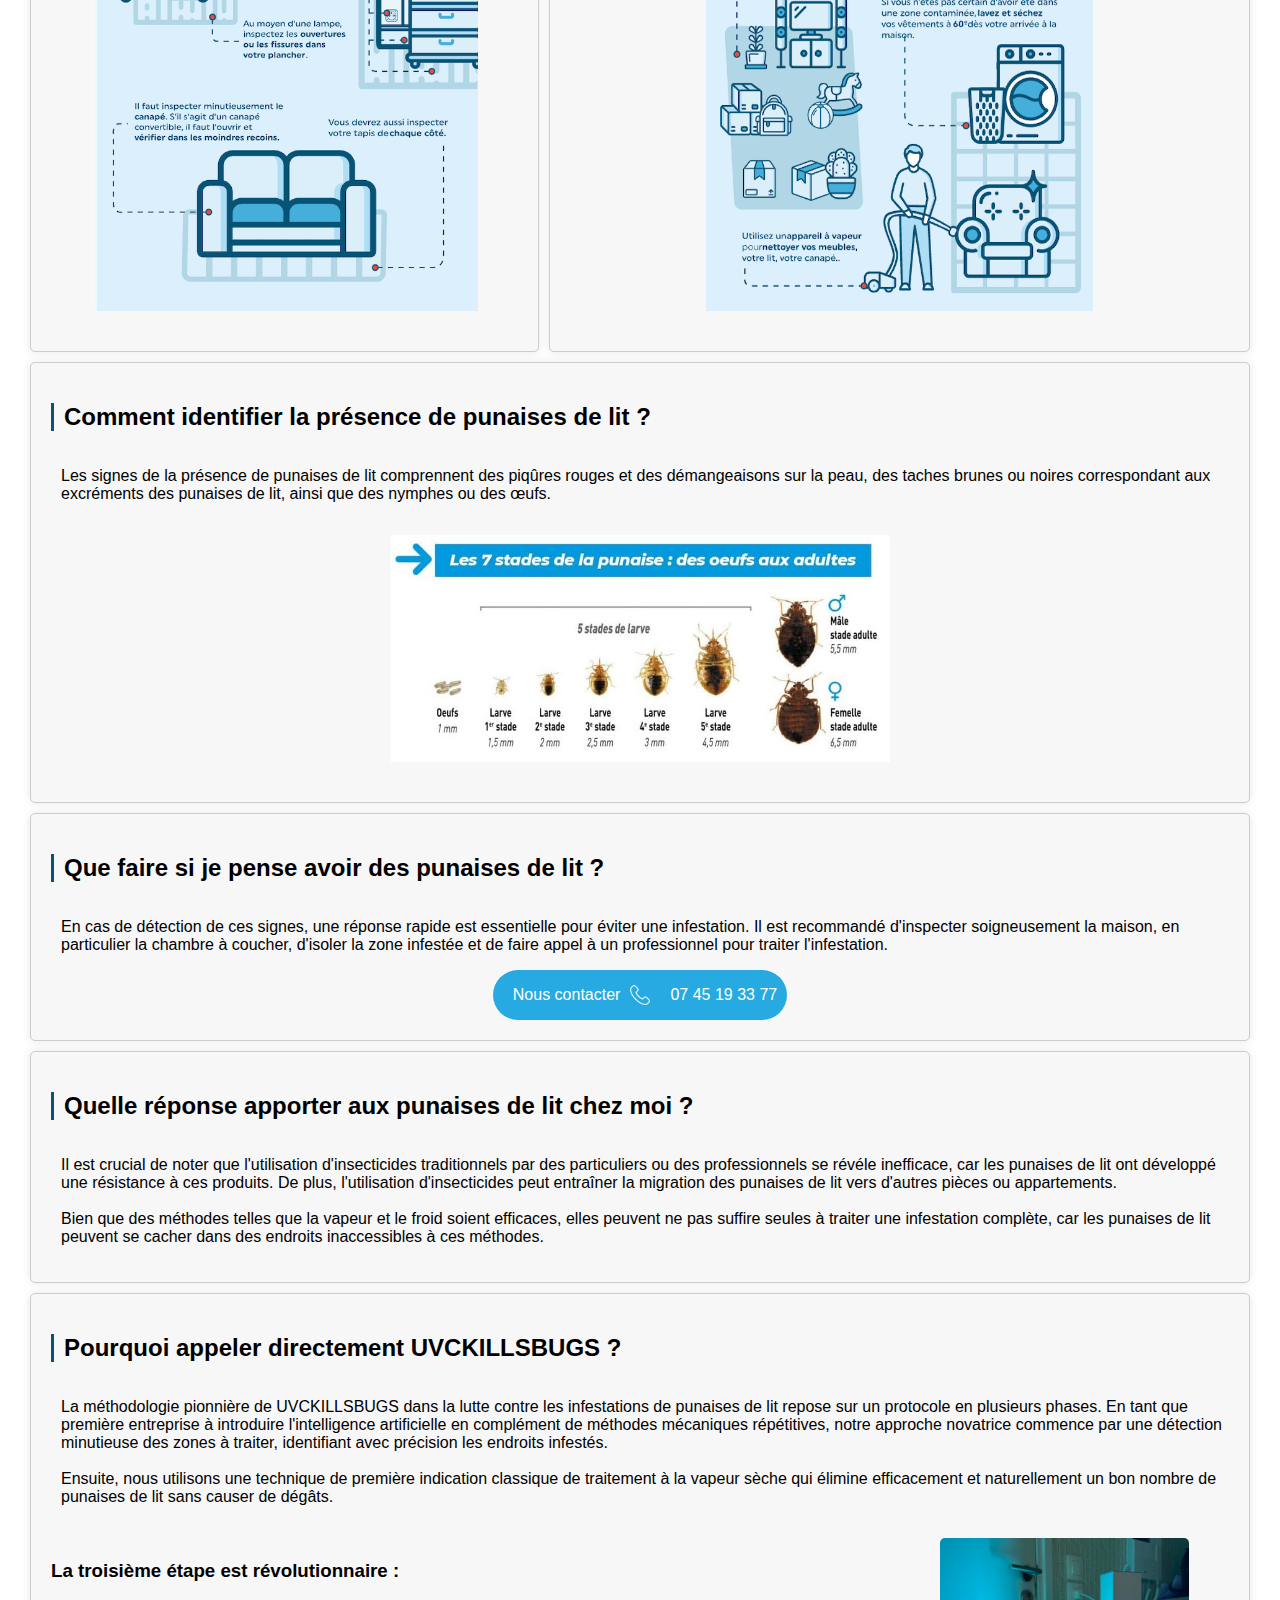
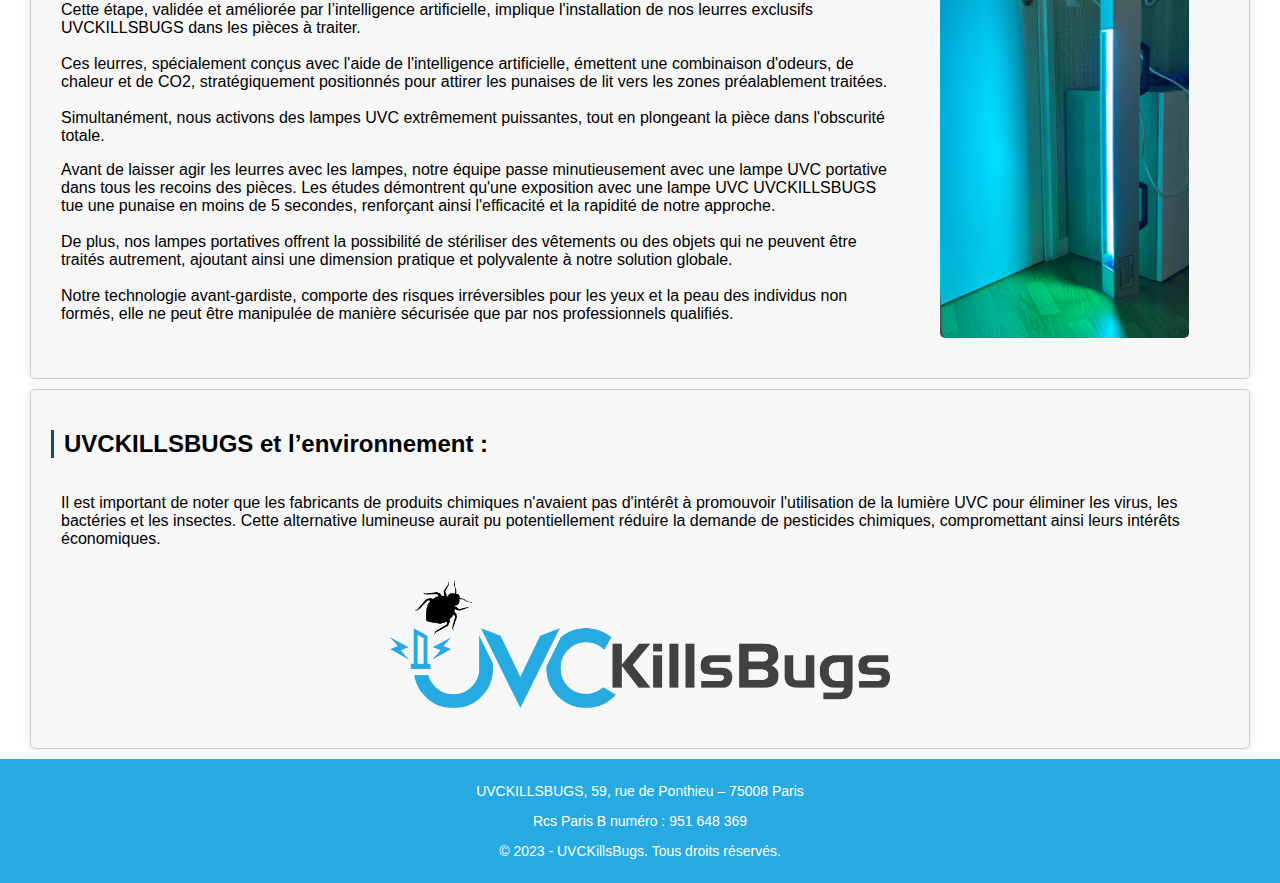
==== commit a0e17130: "Adding an image on the bedBugs page" ====
--- a/pages/BedBugs.html
+++ b/pages/BedBugs.html
@@ -112,17 +112,32 @@
             <h2>Pourquoi appeler directement UVCKILLSBUGS ?</h2>
             
             <article>
+
               <p>La méthodologie pionnière de UVCKILLSBUGS dans la lutte contre les infestations de punaises de lit repose sur un protocole en plusieurs phases. En tant que première entreprise à introduire l'intelligence artificielle en complément de méthodes mécaniques répétitives, notre approche novatrice commence par une détection minutieuse des zones à traiter, identifiant avec précision les endroits infestés.<br>
                 <br>Ensuite, nous utilisons une technique de première indication classique de traitement à la vapeur sèche qui élimine efficacement et naturellement un bon nombre de punaises de lit sans causer de dégâts.
               </p>
-              <h3>La troisième étape est révolutionnaire :</h3>
-              <p>Cette étape, validée et améliorée par l’intelligence artificielle, implique l'installation de nos leurres exclusifs UVCKILLSBUGS dans les pièces à traiter.<br>
-                <br>Ces leurres, spécialement conçus avec l'aide de l'intelligence artificielle, émettent une combinaison d'odeurs, de chaleur et de CO2, stratégiquement positionnés pour attirer les punaises de lit vers les zones préalablement traitées.<br>
-                <br>Simultanément, nous activons des lampes UVC extrêmement puissantes, tout en plongeant la pièce dans l'obscurité totale.<br>
-                <br>Avant de laisser agir les leurres avec les lampes, notre équipe passe minutieusement avec une lampe UVC portative dans tous les recoins des pièces. Les études démontrent qu'une exposition avec une lampe UVC UVCKILLSBUGS tue une punaise en moins de 5 secondes, renforçant ainsi l'efficacité et la rapidité de notre approche.<br>
-                <br>De plus, nos lampes portatives offrent la possibilité de stériliser des vêtements ou des objets qui ne peuvent être traités autrement, ajoutant ainsi une dimension pratique et polyvalente à notre solution globale.<br>
-                <br>Notre technologie avant-gardiste, comporte des risques irréversibles pour les yeux et la peau des individus non formés, elle ne peut être manipulée de manière sécurisée que par nos professionnels qualifiés.
-              </p>              
+              <div class="container">
+                <div class="left-container">
+                  <h3>La troisième étape est révolutionnaire :</h3>
+                  <p>Cette étape, validée et améliorée par l’intelligence artificielle, implique l'installation de nos leurres exclusifs UVCKILLSBUGS dans les pièces à traiter.<br>
+                    <br>Ces leurres, spécialement conçus avec l'aide de l'intelligence artificielle, émettent une combinaison d'odeurs, de chaleur et de CO2, stratégiquement positionnés pour attirer les punaises de lit vers les zones préalablement traitées.<br>
+                    <br>Simultanément, nous activons des lampes UVC extrêmement puissantes, tout en plongeant la pièce dans l'obscurité totale.
+                  </p>
+                  <figure>
+                    <img class="phone" src="./../images/UV-C_light.png" alt="">
+                  </figure>
+                  <p>Avant de laisser agir les leurres avec les lampes, notre équipe passe minutieusement avec une lampe UVC portative dans tous les recoins des pièces. Les études démontrent qu'une exposition avec une lampe UVC UVCKILLSBUGS tue une punaise en moins de 5 secondes, renforçant ainsi l'efficacité et la rapidité de notre approche.<br>
+                    <br>De plus, nos lampes portatives offrent la possibilité de stériliser des vêtements ou des objets qui ne peuvent être traités autrement, ajoutant ainsi une dimension pratique et polyvalente à notre solution globale.<br>
+                    <br>Notre technologie avant-gardiste, comporte des risques irréversibles pour les yeux et la peau des individus non formés, elle ne peut être manipulée de manière sécurisée que par nos professionnels qualifiés.
+                  </p> 
+                </div>
+                <div class="right-container">
+                  <figure>
+                    <img class="image" src="./../images/UV-C_light.png" alt="">
+                  </figure>
+                </div>
+              </div>
+                          
             </article>
           </section>
 
--- a/css/BedBugs.css
+++ b/css/BedBugs.css
@@ -103,6 +103,20 @@
     border-radius: 5px;
 }
 
+.container {
+    display: flex;
+    flex-direction: row;
+    justify-content: center;
+    align-items: center;
+}
+
+.right-container figure img {
+    height: 400px;
+}
+
+figure .phone {
+    display: none;
+}
 
 @media screen and (max-width: 1100px) {
     .two-first-section {
@@ -143,4 +157,16 @@
         font-size: 20px;
     }
 
+    .container {
+        flex-direction: column; /* Changer la direction de la flexbox à column pour un affichage vertical */
+    }
+
+    .right-container figure img {
+        display: none;
+    }
+
+    figure .phone {
+        height: auto;
+        max-width: 100%;
+    }
 }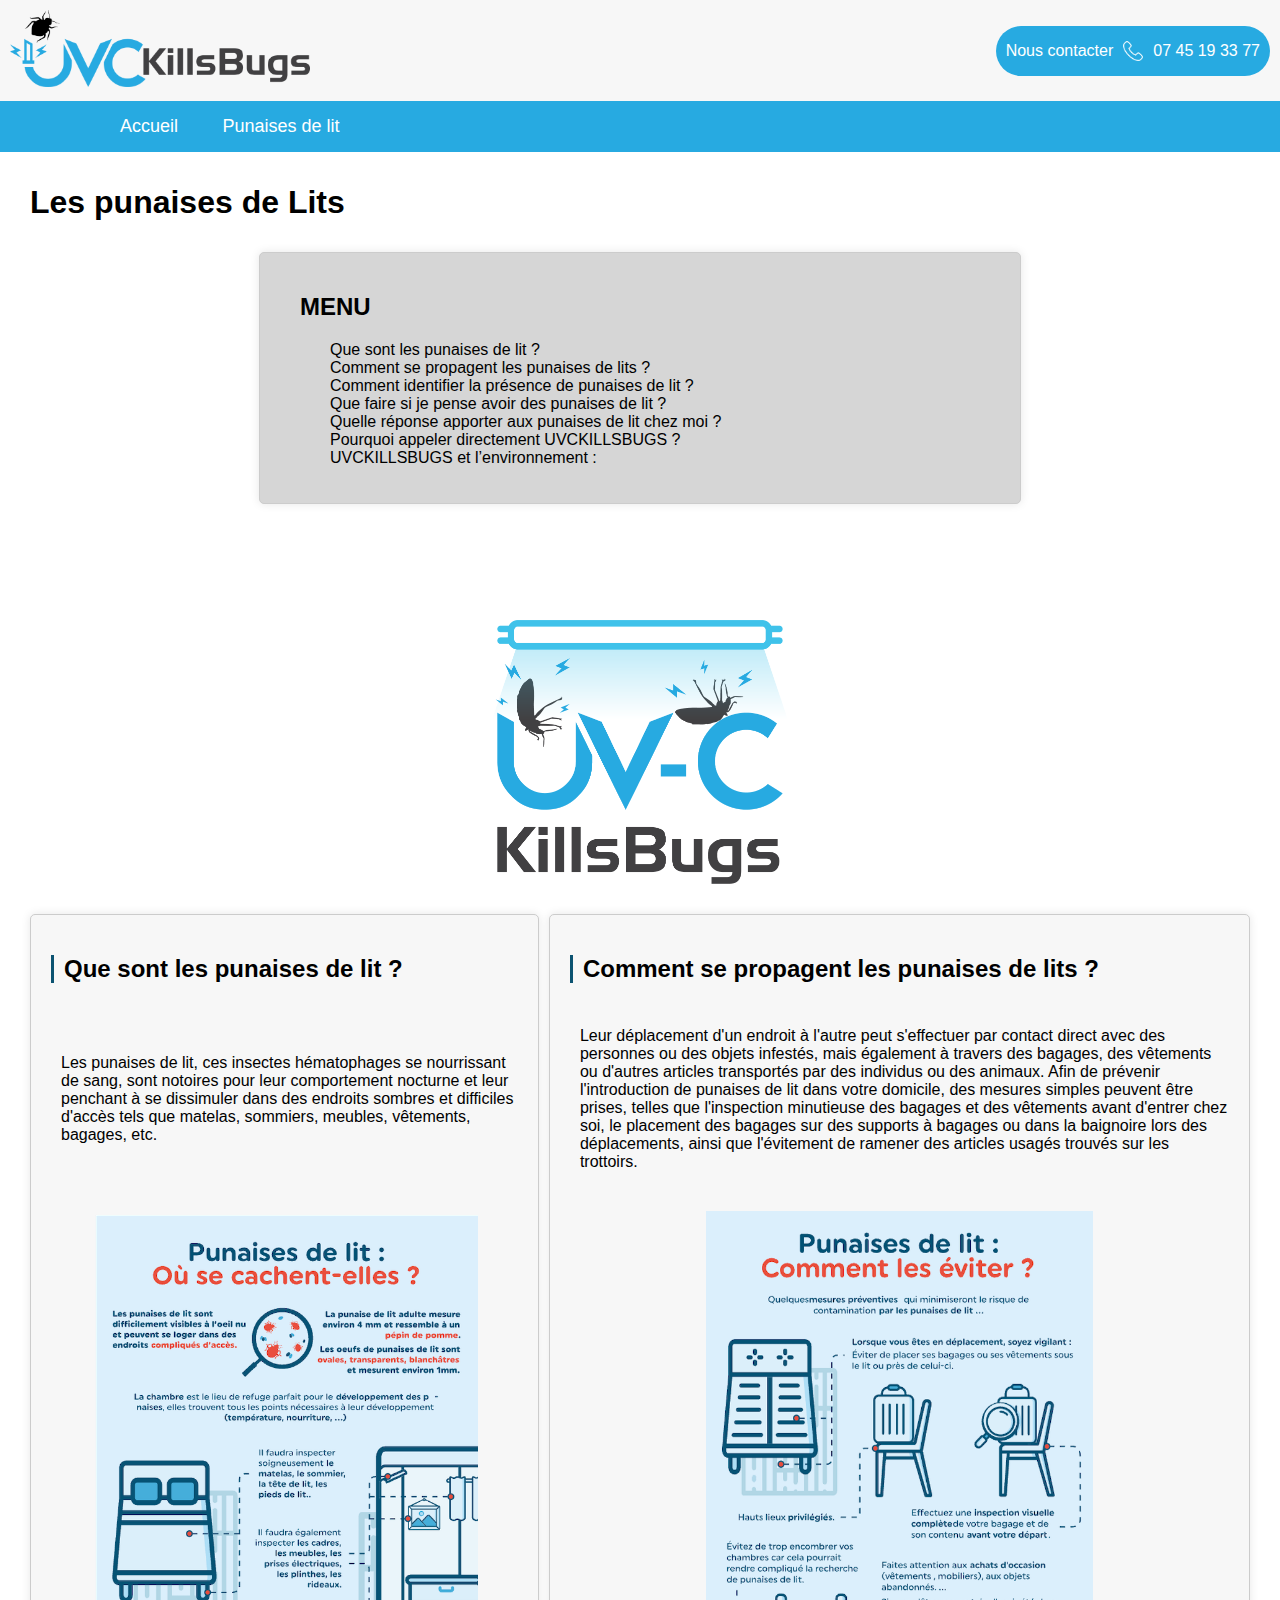
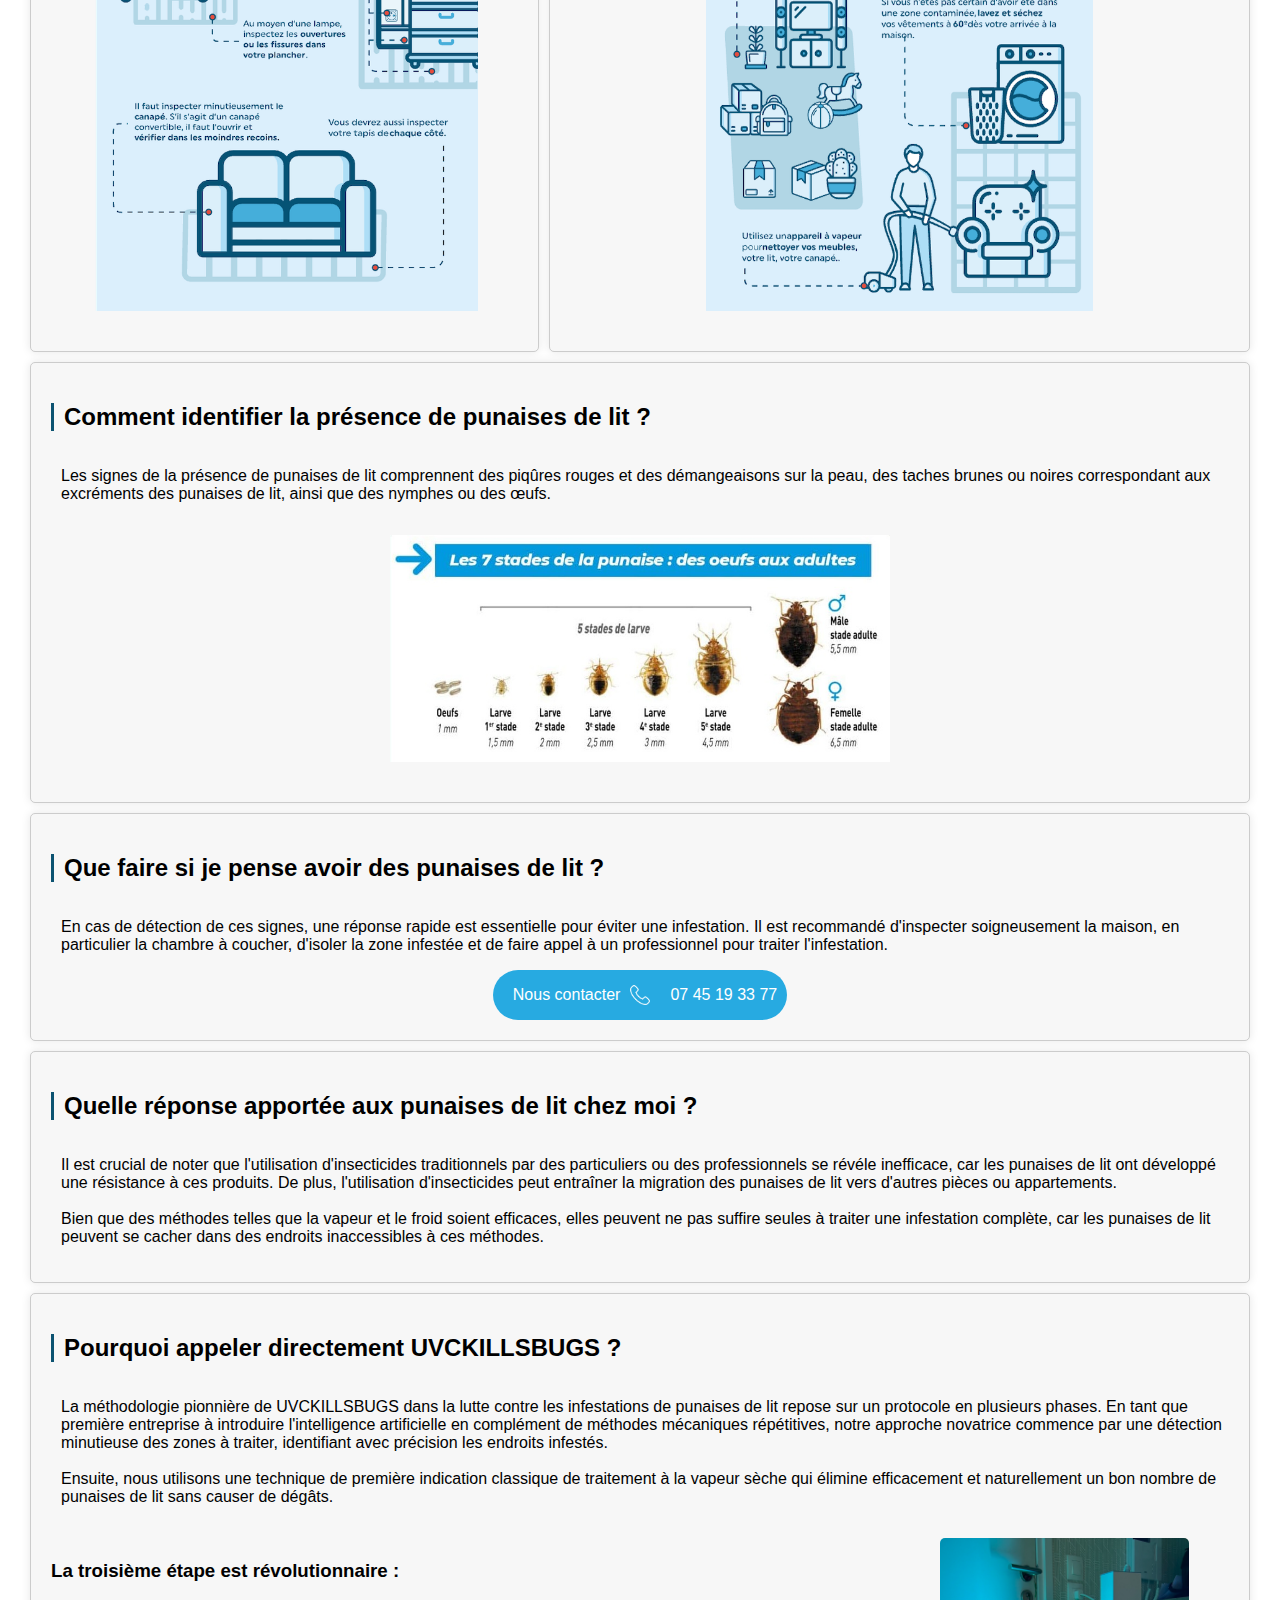
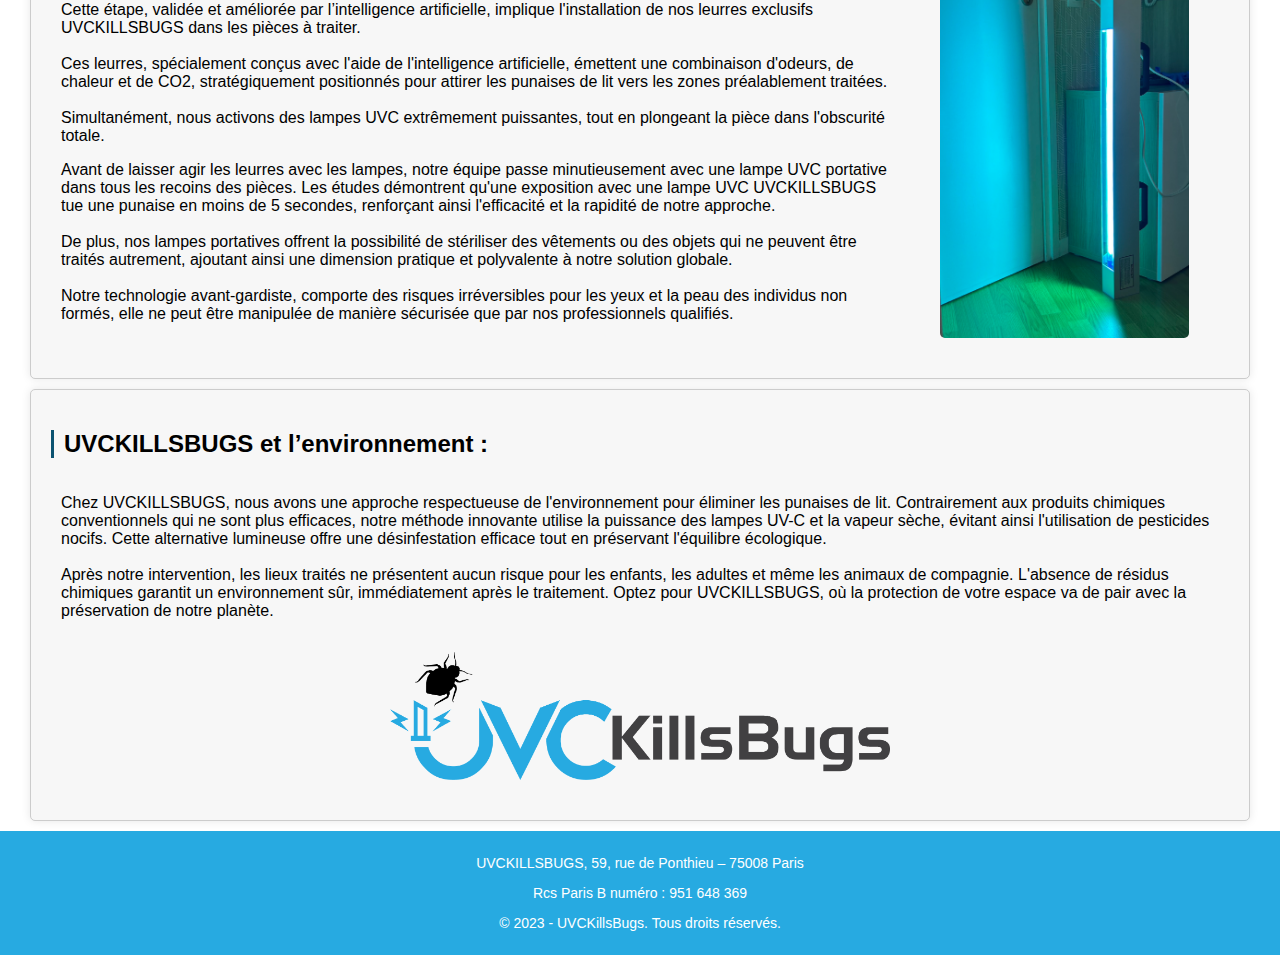
==== commit 53dba108: "Text modification on the BedBugs page" ====
--- a/pages/BedBugs.html
+++ b/pages/BedBugs.html
@@ -100,7 +100,7 @@
           </section>
 
           <section id="response-to-bed-bugs">
-            <h2>Quelle réponse apporter aux punaises de lit chez moi ?</h2>
+            <h2>Quelle réponse apportée aux punaises de lit chez moi ?</h2>
             <article>
               <p>Il est crucial de noter que l'utilisation d'insecticides traditionnels par des particuliers ou des professionnels se révéle inefficace, car les punaises de lit ont développé une résistance à ces produits. De plus, l'utilisation d'insecticides peut entraîner la migration des punaises de lit vers d'autres pièces ou appartements.<br>
                 <br>Bien que des méthodes telles que la vapeur et le froid soient efficaces, elles peuvent ne pas suffire seules à traiter une infestation complète, car les punaises de lit peuvent se cacher dans des endroits inaccessibles à ces méthodes.
@@ -124,7 +124,7 @@
                     <br>Simultanément, nous activons des lampes UVC extrêmement puissantes, tout en plongeant la pièce dans l'obscurité totale.
                   </p>
                   <figure>
-                    <img class="phone" src="./../images/UV-C_light.png" alt="">
+                    <img class="phone image" src="./../images/UV-C_light.png" alt="">
                   </figure>
                   <p>Avant de laisser agir les leurres avec les lampes, notre équipe passe minutieusement avec une lampe UVC portative dans tous les recoins des pièces. Les études démontrent qu'une exposition avec une lampe UVC UVCKILLSBUGS tue une punaise en moins de 5 secondes, renforçant ainsi l'efficacité et la rapidité de notre approche.<br>
                     <br>De plus, nos lampes portatives offrent la possibilité de stériliser des vêtements ou des objets qui ne peuvent être traités autrement, ajoutant ainsi une dimension pratique et polyvalente à notre solution globale.<br>
@@ -144,7 +144,9 @@
           <section id="environment-uvckillsbugs">
             <h2>UVCKILLSBUGS et l’environnement :</h2>
             <article>
-              <p>Il est important de noter que les fabricants de produits chimiques n'avaient pas d'intérêt à promouvoir l'utilisation de la lumière UVC pour éliminer les virus, les bactéries et les insectes. Cette alternative lumineuse aurait pu potentiellement réduire la demande de pesticides chimiques, compromettant ainsi leurs intérêts économiques.</p>
+              <p>Chez UVCKILLSBUGS, nous avons une approche respectueuse de l'environnement pour éliminer les punaises de lit. Contrairement aux produits chimiques conventionnels qui ne sont plus efficaces, notre méthode innovante utilise la puissance des lampes UV-C et la vapeur sèche, évitant ainsi l'utilisation de pesticides nocifs. Cette alternative lumineuse offre une désinfestation efficace tout en préservant l'équilibre écologique.<br>
+                <br>Après notre intervention, les lieux traités ne présentent aucun risque pour les enfants, les adultes et même les animaux de compagnie. L'absence de résidus chimiques garantit un environnement sûr, immédiatement après le traitement. Optez pour UVCKILLSBUGS, où la protection de votre espace va de pair avec la préservation de notre planète.
+              </p>
               <figure>
                 <img src="./../images/Logo_header.png" alt="">
               </figure>
--- a/css/BedBugs.css
+++ b/css/BedBugs.css
@@ -166,6 +166,7 @@
     }
 
     figure .phone {
+        display: block;
         height: auto;
         max-width: 100%;
     }
